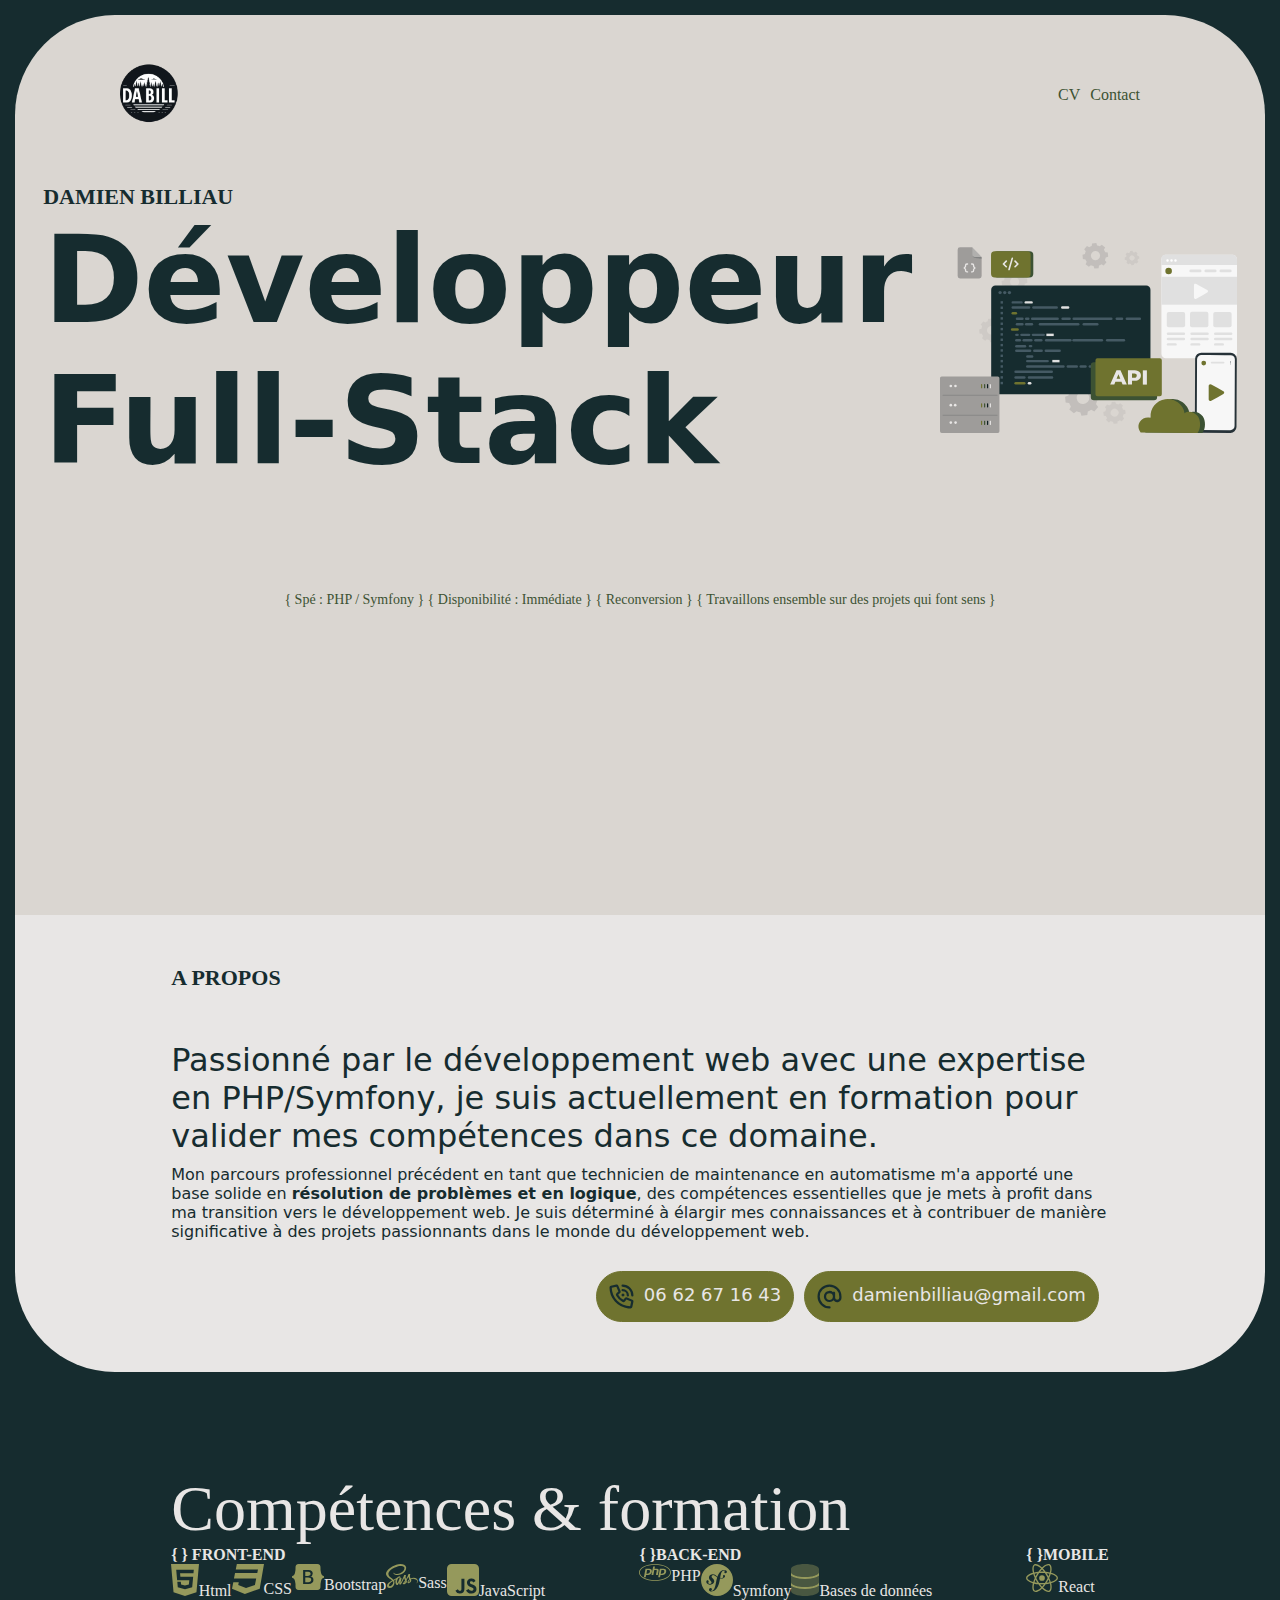
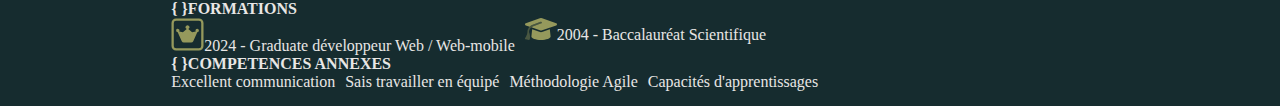
==== index.html @ 2f1f9bd9 "Ajout de contenu ds main 2" ====
<!DOCTYPE html>
<html lang="fr">
<head>
    <meta charset="UTF-8">
    <meta name="viewport" content="width=device-width, initial-scale=1.0">
    <title>CV Damien Billiau développeur web</title>
    <link rel="stylesheet" href="styles/styles.css">
    <link rel="icon" type="image/png" href="pictures/DaBill.png">
</head>
<body>
    <header>
            <nav>
                <ul class="navMenu">
                    <div class="home">
                        <li><a href="index.html"><img src="pictures/DaBill.png" alt="home"></a></li>
                    </div>
                    <div class="contactCV">
                        <li><a href="#">CV</a></li>
                        <li><a href="#">Contact</a></li>
                    </div>
                </ul>
            </nav>
            <section>
                <div class="titleJob">
                    <div>
                        <h2 class="name">DAMIEN BILLIAU</h2>
                        <h1 class="titleDev">Développeur<br>Full-Stack</h1>
                    </div>
                    <img src="pictures/illu-section-1.svg" alt="codingPicture">
                </div>
            </section>
            <aside>
                <p>{ Spé : PHP / Symfony } { Disponibilité : Immédiate } { Reconversion } { Travaillons ensemble sur des projets qui font sens }</p>
            </aside>
    </header>
    <main>
        <div class="aboutWrap">
            <div class="about">
                <h2>A PROPOS</h2>
                <div class="aboutFirstPart">
                    Passionné par le développement web avec une expertise en PHP/Symfony, je suis actuellement en formation pour valider mes compétences dans ce domaine.
                </div>
                <div class="aboutSecondPart">
                    Mon parcours professionnel précédent en tant que technicien de maintenance en automatisme m'a apporté une base solide en <b>résolution de problèmes et en logique</b>, des compétences essentielles que je mets à profit dans ma transition vers le développement web. Je suis déterminé à élargir mes connaissances et à contribuer de manière significative à des projets passionnants dans le monde du développement web.
                </div>
                <div class="contact">
                    <button><img src="pictures/phone-volume.svg" alt="phone">06 62 67 16 43</button>
                    <button><img src="pictures/at.svg" alt="email">damienbilliau@gmail.com</button>
                </div>
            </div>
        </div>
        <section class="skillsEducation">
            <h2>Compétences & formation</h2>
            <div class="skills">
                <div class="front">
                    <h4> <span class="curlyBrackets">{ }</span> FRONT-END</h4>
                    <div class="frontSkills">
                        <div><img src="pictures/html5.svg" alt="HTML5">Html</div>
                        <div><img src="pictures/css3.svg" alt="CSS3">CSS</div>
                        <div><img src="pictures/bootstrap.svg" alt="Bootstrap">Bootstrap</div>
                        <div><img src="pictures/sass.svg" alt="Sass">Sass</div>
                        <div><img src="pictures/square-js.svg" alt="JS">JavaScript</div>
                    </div>
                </div>
                <div class="back">
                    <h4><span class="curlyBrackets">{ }</span>BACK-END</h4>
                    <div class="backSkills">
                        <div><img src="pictures/php.svg" alt="PHP8">PHP</div>
                        <div><img src="pictures/symfony.svg" alt="Sf6">Symfony</div>
                        <div><img src="pictures/database.svg" alt="database">Bases de données</div>
                    </div>
                </div>
                <div class="mobile">
                    <h4><span class="curlyBrackets">{ }</span>MOBILE</h4>
                    <div><img src="pictures/react.svg" alt="React">React</div>
                </div>
            </div>
            <div class="education">
                <h4><span class="curlyBrackets">{ }</span>FORMATIONS</h4>
                <div class="educationList">
                    <div><img src="pictures/square-web-awesome-stroke.svg" alt="webDiploma"><span>2024 - </span> Graduate développeur Web / Web-mobile</div>
                    <div><img src="pictures/graduation-cap.svg" alt="scholarDiploma"><span>2004 - </span> Baccalauréat Scientifique</div>
                </div>
            </div>
            <div class="softSkills">
                <h4><span class="curlyBrackets">{ }</span>COMPETENCES ANNEXES</h4>
                <div class="softSkillsList">
                    <div>Excellent communication</div>
                    <div>Sais travailler en équipé</div>
                    <div>Méthodologie Agile</div>
                    <div>Capacités d'apprentissages</div>
                </div>
            </div>
        </section>
        <div class="contact">

        </div>
    </main>
    <footer>

    </footer>
    
</body>
</html>
---- styles/styles.css ----
@charset "UTF-8";
* {
  margin: 0;
  padding: 0;
  box-sizing: border-box; /* Ajuste la taille totale en tenant compte des padding et border */
}

/* Styles pour les écrans d'ordinateurs de bureau */
@media screen and (min-width: 1025px) {
  header {
    min-height: 100vh;
    background-color: #DAD6D1;
    border-top-left-radius: 100px;
    border-top-right-radius: 100px;
    margin: 15px;
    margin-bottom: 0px;
  }
  header nav {
    margin: 15px;
  }
  header nav ul {
    display: flex;
    list-style-type: none;
    justify-content: space-between;
  }
  header nav ul .home {
    display: flex;
    margin-top: 40px;
    margin-left: 80px;
  }
  header nav ul .home li a {
    text-decoration: none;
  }
  header nav ul .home li img {
    height: 75px;
  }
  header nav ul .contactCV {
    display: flex;
    margin-top: 40px;
    margin-right: 100px;
    align-items: center;
    font-size: 16px;
    font-family: Cascadia Mono;
    font-weight: 400;
  }
  header nav ul .contactCV li {
    padding-right: 10px;
  }
  header nav ul .contactCV li a {
    text-decoration: none;
    color: #3C5233;
  }
  header section {
    margin-top: 50px;
  }
  header section .titleJob {
    display: flex;
    justify-content: space-evenly;
    display: flex;
    align-items: center;
  }
  header section .titleJob h2 {
    font-size: 22px;
    font-family: Cascadia Mono;
    font-weight: 600;
    color: #162C2F;
    margin-bottom: 0;
  }
  header section .titleJob h1 {
    font-size: 121px;
    font-family: system-ui, -apple-system, BlinkMacSystemFont, "Segoe UI", Roboto, Oxygen, Ubuntu, Cantarell, "Open Sans", "Helvetica Neue", sans-serif;
    font-weight: 700;
    color: #162C2F;
    margin-top: 0;
  }
  header section .titleJob img {
    width: auto;
  }
  header aside {
    margin-top: 100px;
    padding-bottom: 50px;
    text-align: center;
    font-family: Cascadia Mono;
    font-size: 14px;
    font-weight: 500;
    color: #3C5233;
  }
}
main {
  margin: 15px;
  margin-top: 0px;
}
main .aboutWrap {
  box-sizing: border-box;
  background-color: #E8E6E5;
  border-bottom-left-radius: 100px;
  border-bottom-right-radius: 100px;
}
main .aboutWrap .about {
  background-color: #E8E6E5;
  width: 75%;
  margin: auto;
  padding-top: 50px;
  padding-bottom: 50px;
}
main .aboutWrap .about h2 {
  font-size: 22px;
  font-family: Cascadia Mono;
  font-weight: 600;
  color: #162C2F;
  margin-bottom: 50px;
}
main .aboutWrap .about .aboutFirstPart {
  font-size: 32px;
  font-family: system-ui, -apple-system, BlinkMacSystemFont, "Segoe UI", Roboto, Oxygen, Ubuntu, Cantarell, "Open Sans", "Helvetica Neue", sans-serif;
  color: #162C2F;
  margin-bottom: 10px;
}
main .aboutWrap .about .aboutSecondPart {
  font-size: 16px;
  font-family: system-ui, -apple-system, BlinkMacSystemFont, "Segoe UI", Roboto, Oxygen, Ubuntu, Cantarell, "Open Sans", "Helvetica Neue", sans-serif;
  color: #162C2F;
  margin-bottom: 30px;
}
main .aboutWrap .about .contact {
  display: flex;
  justify-content: end;
}
main .aboutWrap .about .contact button {
  display: flex;
  margin-right: 10px;
  border: solid 1px #6F732F;
  border-radius: 50px;
  padding: 12px;
  background-color: #6F732F;
  color: #E8E6E5;
  font-size: 18px;
  font-family: system-ui, -apple-system, BlinkMacSystemFont, "Segoe UI", Roboto, Oxygen, Ubuntu, Cantarell, "Open Sans", "Helvetica Neue", sans-serif;
  text-align: center;
}
main .aboutWrap .about .contact button img {
  padding-right: 10px;
}
main .skillsEducation {
  padding-top: 100px;
  width: 75%;
  margin: auto;
  color: #E8E6E5;
}
main .skillsEducation h2 {
  font-size: 64px;
  font-family: Cascadia Mono;
  font-weight: 400;
}
main .skillsEducation .skills {
  display: flex;
  justify-content: space-between;
}
main .skillsEducation .skills .frontSkills, main .skillsEducation .skills .backSkills {
  display: flex;
}
main .skillsEducation .educationList, main .skillsEducation .softSkillsList {
  display: flex;
}
main .skillsEducation .educationList div, main .skillsEducation .softSkillsList div {
  margin-right: 10px;
}

body {
  background-color: #162C2F;
}/*# sourceMappingURL=styles.css.map */
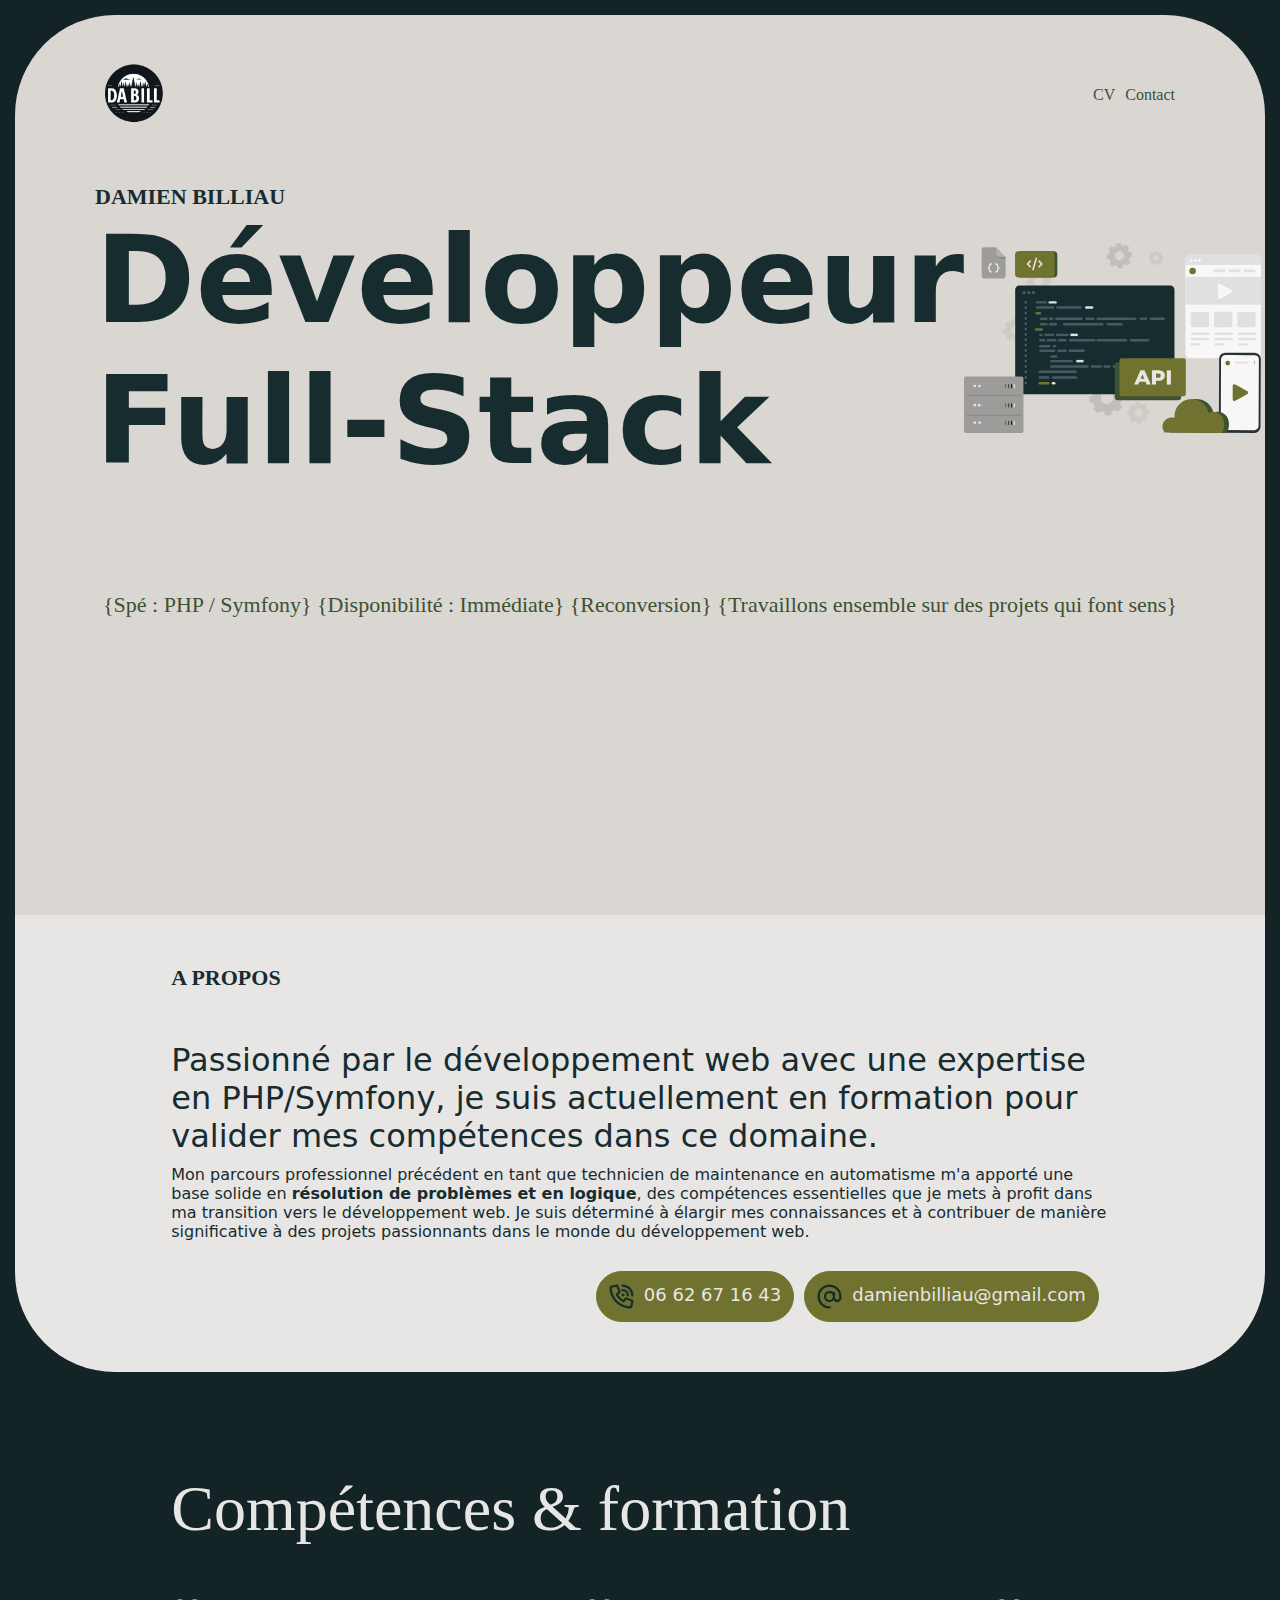
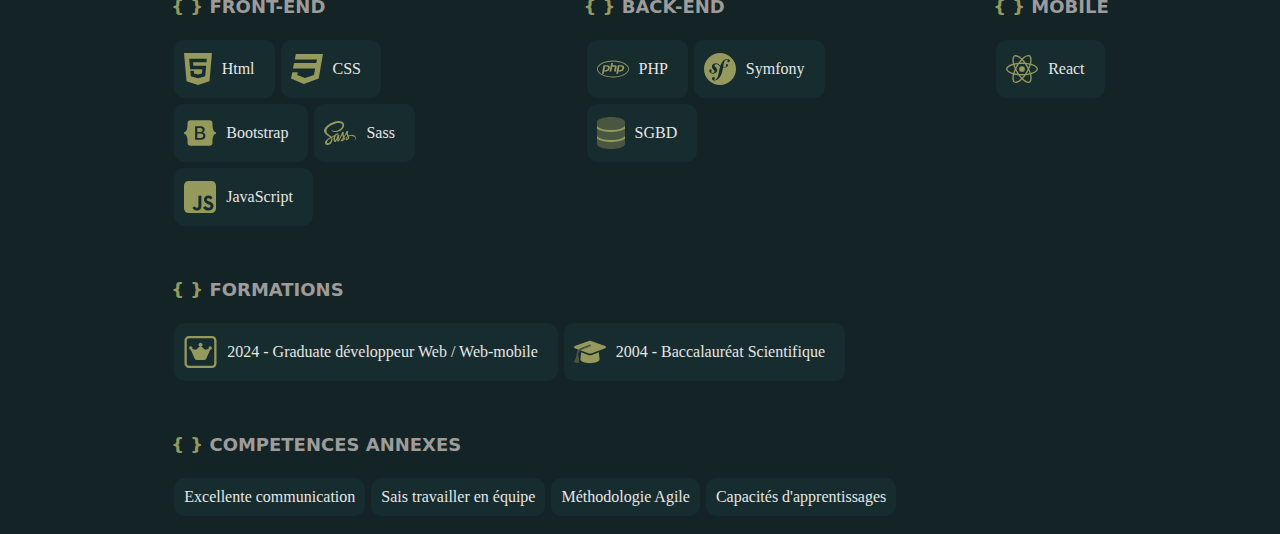
==== commit 1f742ed2: "Ajout de contenu skills" ====
--- a/index.html
+++ b/index.html
@@ -30,7 +30,7 @@
                 </div>
             </section>
             <aside>
-                <p>{ Spé : PHP / Symfony } { Disponibilité : Immédiate } { Reconversion } { Travaillons ensemble sur des projets qui font sens }</p>
+                <p>{Spé : PHP / Symfony} {Disponibilité : Immédiate} {Reconversion} {Travaillons ensemble sur des projets qui font sens}</p>
             </aside>
     </header>
     <main>
@@ -53,40 +53,48 @@
             <h2>Compétences & formation</h2>
             <div class="skills">
                 <div class="front">
-                    <h4> <span class="curlyBrackets">{ }</span> FRONT-END</h4>
+                    <h4 class="skillsTitle"><span class="curlyBrackets">{ }</span> FRONT-END</h4>
                     <div class="frontSkills">
-                        <div><img src="pictures/html5.svg" alt="HTML5">Html</div>
-                        <div><img src="pictures/css3.svg" alt="CSS3">CSS</div>
-                        <div><img src="pictures/bootstrap.svg" alt="Bootstrap">Bootstrap</div>
-                        <div><img src="pictures/sass.svg" alt="Sass">Sass</div>
-                        <div><img src="pictures/square-js.svg" alt="JS">JavaScript</div>
+                        <div><img src="pictures/html5.svg" alt="HTML5"><span>Html</span></div>
+                        <div><img src="pictures/css3.svg" alt="CSS3"><span>CSS</span></div>
+                    </div>
+                    <div class="frontSkills">
+                        <div><img src="pictures/bootstrap.svg" alt="Bootstrap"><span>Bootstrap</span></div>
+                        <div><img src="pictures/sass.svg" alt="Sass"><span>Sass</span></div>
+                    </div>
+                    <div class="frontSkills">
+                        <div><img src="pictures/square-js.svg" alt="JS"><span>JavaScript</span></div>
                     </div>
                 </div>
                 <div class="back">
-                    <h4><span class="curlyBrackets">{ }</span>BACK-END</h4>
+                    <h4><span class="curlyBrackets">{ }</span> BACK-END</h4>
                     <div class="backSkills">
-                        <div><img src="pictures/php.svg" alt="PHP8">PHP</div>
-                        <div><img src="pictures/symfony.svg" alt="Sf6">Symfony</div>
-                        <div><img src="pictures/database.svg" alt="database">Bases de données</div>
+                        <div><img src="pictures/php.svg" alt="PHP8"><span>PHP</span></div>
+                        <div><img src="pictures/symfony.svg" alt="Sf6"><span>Symfony</span></div>
+                    </div>
+                    <div class="backSkills">
+                        <div><img src="pictures/database.svg" alt="database"><span>SGBD</span></div>
                     </div>
                 </div>
                 <div class="mobile">
-                    <h4><span class="curlyBrackets">{ }</span>MOBILE</h4>
-                    <div><img src="pictures/react.svg" alt="React">React</div>
+                    <h4><span class="curlyBrackets">{ }</span> MOBILE</h4>
+                    <div class="mobileSkills">
+                        <div><img src="pictures/react.svg" alt="React"><span>React</span></div>
+                    </div>
                 </div>
             </div>
             <div class="education">
-                <h4><span class="curlyBrackets">{ }</span>FORMATIONS</h4>
+                <h4><span class="curlyBrackets">{ }</span> FORMATIONS</h4>
                 <div class="educationList">
-                    <div><img src="pictures/square-web-awesome-stroke.svg" alt="webDiploma"><span>2024 - </span> Graduate développeur Web / Web-mobile</div>
-                    <div><img src="pictures/graduation-cap.svg" alt="scholarDiploma"><span>2004 - </span> Baccalauréat Scientifique</div>
+                    <div><img src="pictures/square-web-awesome-stroke.svg" alt="webDiploma"><span>2024 - Graduate développeur Web / Web-mobile</span></div>
+                    <div><img src="pictures/graduation-cap.svg" alt="scholarDiploma"><span>2004 - Baccalauréat Scientifique</span></div>
                 </div>
             </div>
             <div class="softSkills">
-                <h4><span class="curlyBrackets">{ }</span>COMPETENCES ANNEXES</h4>
+                <h4><span class="curlyBrackets">{ }</span> COMPETENCES ANNEXES</h4>
                 <div class="softSkillsList">
-                    <div>Excellent communication</div>
-                    <div>Sais travailler en équipé</div>
+                    <div>Excellente communication</div>
+                    <div>Sais travailler en équipe</div>
                     <div>Méthodologie Agile</div>
                     <div>Capacités d'apprentissages</div>
                 </div>
--- a/styles/styles.css
+++ b/styles/styles.css
@@ -5,8 +5,7 @@
   box-sizing: border-box; /* Ajuste la taille totale en tenant compte des padding et border */
 }
 
-/* Styles pour les écrans d'ordinateurs de bureau */
-@media screen and (min-width: 1025px) {
+@media screen and (min-width: 1200px) {
   header {
     min-height: 100vh;
     background-color: #DAD6D1;
@@ -16,7 +15,7 @@
     margin-bottom: 0px;
   }
   header nav {
-    margin: 15px;
+    padding: 0px 80px 0px 80px;
   }
   header nav ul {
     display: flex;
@@ -26,7 +25,6 @@
   header nav ul .home {
     display: flex;
     margin-top: 40px;
-    margin-left: 80px;
   }
   header nav ul .home li a {
     text-decoration: none;
@@ -37,7 +35,6 @@
   header nav ul .contactCV {
     display: flex;
     margin-top: 40px;
-    margin-right: 100px;
     align-items: center;
     font-size: 16px;
     font-family: Cascadia Mono;
@@ -51,11 +48,11 @@
     color: #3C5233;
   }
   header section {
-    margin-top: 50px;
+    padding: 50px 80px 0px 80px;
   }
   header section .titleJob {
     display: flex;
-    justify-content: space-evenly;
+    justify-content: space-between;
     display: flex;
     align-items: center;
   }
@@ -81,91 +78,382 @@
     padding-bottom: 50px;
     text-align: center;
     font-family: Cascadia Mono;
+    font-size: 22px;
+    font-weight: 500;
+    color: #3C5233;
+  }
+}
+@media screen and (min-width: 768px) and (max-width: 1200px) {
+  header {
+    min-height: 100vh;
+    background-color: #DAD6D1;
+    border-top-left-radius: 100px;
+    border-top-right-radius: 100px;
+    margin: 15px;
+    margin-bottom: 0px;
+  }
+  header nav {
+    padding: 0px 80px 0px 80px;
+  }
+  header nav ul {
+    display: flex;
+    list-style-type: none;
+    justify-content: space-between;
+  }
+  header nav ul .home {
+    display: flex;
+    margin-top: 40px;
+  }
+  header nav ul .home li a {
+    text-decoration: none;
+  }
+  header nav ul .home li img {
+    height: 75px;
+  }
+  header nav ul .contactCV {
+    display: flex;
+    margin-top: 40px;
+    align-items: center;
+    font-size: 16px;
+    font-family: Cascadia Mono;
+    font-weight: 400;
+  }
+  header nav ul .contactCV li {
+    padding-right: 10px;
+  }
+  header nav ul .contactCV li a {
+    text-decoration: none;
+    color: #3C5233;
+  }
+  header section {
+    padding: 50px 80px 0px 80px;
+  }
+  header section .titleJob {
+    display: flex;
+    justify-content: space-between;
+    display: flex;
+    align-items: center;
+  }
+  header section .titleJob h2 {
+    font-size: 22px;
+    font-family: Cascadia Mono;
+    font-weight: 600;
+    color: #162C2F;
+    margin-bottom: 0;
+  }
+  header section .titleJob h1 {
+    font-size: 121px;
+    font-family: system-ui, -apple-system, BlinkMacSystemFont, "Segoe UI", Roboto, Oxygen, Ubuntu, Cantarell, "Open Sans", "Helvetica Neue", sans-serif;
+    font-weight: 700;
+    color: #162C2F;
+    margin-top: 0;
+  }
+  header section .titleJob img {
+    width: auto;
+  }
+  header section .titleJob h1 {
+    font-size: 70px;
+  }
+  header section .titleJob img {
+    width: 200px;
+  }
+  header aside {
+    margin-top: 100px;
+    padding-bottom: 50px;
+    text-align: center;
+    font-family: Cascadia Mono;
+    font-size: 22px;
+    font-weight: 500;
+    color: #3C5233;
+  }
+}
+@media screen and (max-width: 768px) {
+  header {
+    min-height: 100vh;
+    background-color: #DAD6D1;
+    border-top-left-radius: 100px;
+    border-top-right-radius: 100px;
+    margin: 15px;
+    margin-bottom: 0px;
+  }
+  header nav {
+    padding: 0px 80px 0px 80px;
+  }
+  header nav ul {
+    display: flex;
+    list-style-type: none;
+    justify-content: space-between;
+  }
+  header nav ul .home {
+    display: flex;
+    margin-top: 40px;
+  }
+  header nav ul .home li a {
+    text-decoration: none;
+  }
+  header nav ul .home li img {
+    height: 75px;
+  }
+  header nav ul .contactCV {
+    display: flex;
+    margin-top: 40px;
+    align-items: center;
+    font-size: 16px;
+    font-family: Cascadia Mono;
+    font-weight: 400;
+  }
+  header nav ul .contactCV li {
+    padding-right: 10px;
+  }
+  header nav ul .contactCV li a {
+    text-decoration: none;
+    color: #3C5233;
+  }
+  header section {
+    padding: 20px 80px 0px 80px;
+    text-align: center;
+  }
+  header section .titleJob h2 {
+    font-size: 22px;
+    font-family: Cascadia Mono;
+    font-weight: 600;
+    color: #162C2F;
+    margin-bottom: 10px;
+  }
+  header section .titleJob h1 {
+    font-size: 45px;
+    font-family: system-ui, -apple-system, BlinkMacSystemFont, "Segoe UI", Roboto, Oxygen, Ubuntu, Cantarell, "Open Sans", "Helvetica Neue", sans-serif;
+    font-weight: 700;
+    color: #162C2F;
+    margin-bottom: 10px;
+  }
+  header section .titleJob img {
+    width: 150px;
+  }
+  header aside {
+    margin-top: 50px;
+    padding-bottom: 10px;
+    text-align: center;
+    font-family: Cascadia Mono;
     font-size: 14px;
     font-weight: 500;
     color: #3C5233;
   }
 }
-main {
-  margin: 15px;
-  margin-top: 0px;
-}
-main .aboutWrap {
-  box-sizing: border-box;
-  background-color: #E8E6E5;
-  border-bottom-left-radius: 100px;
-  border-bottom-right-radius: 100px;
-}
-main .aboutWrap .about {
-  background-color: #E8E6E5;
-  width: 75%;
-  margin: auto;
-  padding-top: 50px;
-  padding-bottom: 50px;
-}
-main .aboutWrap .about h2 {
-  font-size: 22px;
-  font-family: Cascadia Mono;
-  font-weight: 600;
-  color: #162C2F;
-  margin-bottom: 50px;
-}
-main .aboutWrap .about .aboutFirstPart {
-  font-size: 32px;
-  font-family: system-ui, -apple-system, BlinkMacSystemFont, "Segoe UI", Roboto, Oxygen, Ubuntu, Cantarell, "Open Sans", "Helvetica Neue", sans-serif;
-  color: #162C2F;
-  margin-bottom: 10px;
-}
-main .aboutWrap .about .aboutSecondPart {
-  font-size: 16px;
-  font-family: system-ui, -apple-system, BlinkMacSystemFont, "Segoe UI", Roboto, Oxygen, Ubuntu, Cantarell, "Open Sans", "Helvetica Neue", sans-serif;
-  color: #162C2F;
-  margin-bottom: 30px;
-}
-main .aboutWrap .about .contact {
-  display: flex;
-  justify-content: end;
-}
-main .aboutWrap .about .contact button {
-  display: flex;
-  margin-right: 10px;
-  border: solid 1px #6F732F;
-  border-radius: 50px;
-  padding: 12px;
-  background-color: #6F732F;
-  color: #E8E6E5;
-  font-size: 18px;
-  font-family: system-ui, -apple-system, BlinkMacSystemFont, "Segoe UI", Roboto, Oxygen, Ubuntu, Cantarell, "Open Sans", "Helvetica Neue", sans-serif;
-  text-align: center;
-}
-main .aboutWrap .about .contact button img {
-  padding-right: 10px;
-}
-main .skillsEducation {
-  padding-top: 100px;
-  width: 75%;
-  margin: auto;
-  color: #E8E6E5;
-}
-main .skillsEducation h2 {
-  font-size: 64px;
-  font-family: Cascadia Mono;
-  font-weight: 400;
-}
-main .skillsEducation .skills {
-  display: flex;
-  justify-content: space-between;
-}
-main .skillsEducation .skills .frontSkills, main .skillsEducation .skills .backSkills {
-  display: flex;
-}
-main .skillsEducation .educationList, main .skillsEducation .softSkillsList {
-  display: flex;
-}
-main .skillsEducation .educationList div, main .skillsEducation .softSkillsList div {
-  margin-right: 10px;
-}
-
+/* Styles pour les écrans d'ordinateurs de bureau */
+@media screen and (min-width: 1200px) {
+  main {
+    margin: 15px;
+    margin-top: 0px;
+  }
+  main .aboutWrap {
+    box-sizing: border-box;
+    background-color: #E8E6E5;
+    border-bottom-left-radius: 100px;
+    border-bottom-right-radius: 100px;
+  }
+  main .aboutWrap .about {
+    background-color: #E8E6E5;
+    width: 75%;
+    margin: auto;
+    padding-top: 50px;
+    padding-bottom: 50px;
+  }
+  main .aboutWrap .about h2 {
+    font-size: 22px;
+    font-family: Cascadia Mono;
+    font-weight: 600;
+    color: #162C2F;
+    margin-bottom: 50px;
+  }
+  main .aboutWrap .about .aboutFirstPart {
+    font-size: 32px;
+    font-family: system-ui, -apple-system, BlinkMacSystemFont, "Segoe UI", Roboto, Oxygen, Ubuntu, Cantarell, "Open Sans", "Helvetica Neue", sans-serif;
+    color: #162C2F;
+    margin-bottom: 10px;
+  }
+  main .aboutWrap .about .aboutSecondPart {
+    font-size: 16px;
+    font-family: system-ui, -apple-system, BlinkMacSystemFont, "Segoe UI", Roboto, Oxygen, Ubuntu, Cantarell, "Open Sans", "Helvetica Neue", sans-serif;
+    color: #162C2F;
+    margin-bottom: 30px;
+  }
+  main .aboutWrap .about .contact {
+    display: flex;
+    justify-content: end;
+  }
+  main .aboutWrap .about .contact button {
+    display: flex;
+    margin-right: 10px;
+    border: solid 1px #6F732F;
+    border-radius: 50px;
+    padding: 12px;
+    background-color: #6F732F;
+    color: #E8E6E5;
+    font-size: 18px;
+    font-family: system-ui, -apple-system, BlinkMacSystemFont, "Segoe UI", Roboto, Oxygen, Ubuntu, Cantarell, "Open Sans", "Helvetica Neue", sans-serif;
+    text-align: center;
+  }
+  main .aboutWrap .about .contact button img {
+    padding-right: 10px;
+  }
+  main .skillsEducation {
+    padding-top: 100px;
+    width: 75%;
+    margin: auto;
+    color: #E8E6E5;
+  }
+  main .skillsEducation h2 {
+    font-size: 64px;
+    font-family: Cascadia Mono;
+    font-weight: 400;
+  }
+  main .skillsEducation h4 {
+    padding: 50px 0px 20px 0px;
+    font-size: 18px;
+    font-family: system-ui, -apple-system, BlinkMacSystemFont, "Segoe UI", Roboto, Oxygen, Ubuntu, Cantarell, "Open Sans", "Helvetica Neue", sans-serif;
+    color: #9E9C9A;
+    font-weight: 600;
+  }
+  main .skillsEducation h4 span {
+    color: #95995C;
+  }
+  main .skillsEducation .skills {
+    display: flex;
+    justify-content: space-between;
+  }
+  main .skillsEducation .skills .frontSkills, main .skillsEducation .skills .backSkills, main .skillsEducation .skills .mobileSkills {
+    display: flex;
+  }
+  main .skillsEducation .skills .frontSkills div, main .skillsEducation .skills .backSkills div, main .skillsEducation .skills .mobileSkills div {
+    display: flex;
+    background-color: #162C2F;
+    padding: 10px;
+    margin: 3px;
+    border-radius: 10px;
+  }
+  main .skillsEducation .skills .frontSkills div span, main .skillsEducation .skills .backSkills div span, main .skillsEducation .skills .mobileSkills div span {
+    padding: 10px;
+  }
+  main .skillsEducation .educationList, main .skillsEducation .softSkillsList {
+    display: flex;
+  }
+  main .skillsEducation .educationList div, main .skillsEducation .softSkillsList div {
+    display: flex;
+    background-color: #162C2F;
+    padding: 10px;
+    margin: 3px;
+    border-radius: 10px;
+  }
+  main .skillsEducation .educationList div span, main .skillsEducation .softSkillsList div span {
+    padding: 10px;
+  }
+}
+/* Styles pour les écrans de téléphone */
+@media screen and (max-width: 1200px) {
+  main {
+    margin: 15px;
+    margin-top: 0px;
+  }
+  main .aboutWrap {
+    box-sizing: border-box;
+    background-color: #E8E6E5;
+    border-bottom-left-radius: 100px;
+    border-bottom-right-radius: 100px;
+  }
+  main .aboutWrap .about {
+    background-color: #E8E6E5;
+    border-bottom-left-radius: 100px;
+    border-bottom-right-radius: 100px;
+    width: 75%;
+    margin: auto;
+    padding-top: 50px;
+    padding-bottom: 50px;
+  }
+  main .aboutWrap .about h2 {
+    font-size: 18px;
+    font-family: Cascadia Mono;
+    font-weight: 600;
+    color: #162C2F;
+    margin-bottom: 20px;
+  }
+  main .aboutWrap .about .aboutFirstPart {
+    font-size: 20px;
+    font-family: system-ui, -apple-system, BlinkMacSystemFont, "Segoe UI", Roboto, Oxygen, Ubuntu, Cantarell, "Open Sans", "Helvetica Neue", sans-serif;
+    color: #162C2F;
+    margin-bottom: 10px;
+  }
+  main .aboutWrap .about .aboutSecondPart {
+    font-size: 14px;
+    font-family: system-ui, -apple-system, BlinkMacSystemFont, "Segoe UI", Roboto, Oxygen, Ubuntu, Cantarell, "Open Sans", "Helvetica Neue", sans-serif;
+    color: #162C2F;
+    margin-bottom: 30px;
+  }
+  main .aboutWrap .about .contact {
+    display: flex;
+    justify-content: center;
+  }
+  main .aboutWrap .about .contact button {
+    display: flex;
+    border: solid 1px #6F732F;
+    border-radius: 50px;
+    margin: 2px;
+    padding: 5px;
+    background-color: #6F732F;
+    color: #E8E6E5;
+    font-size: 10px;
+    font-family: system-ui, -apple-system, BlinkMacSystemFont, "Segoe UI", Roboto, Oxygen, Ubuntu, Cantarell, "Open Sans", "Helvetica Neue", sans-serif;
+    text-align: center;
+  }
+  main .aboutWrap .about .contact button img {
+    padding-right: 5px;
+  }
+  main .skillsEducation {
+    padding-top: 100px;
+    margin: auto;
+    color: #E8E6E5;
+    text-align: center;
+  }
+  main .skillsEducation h2 {
+    font-size: 28px;
+    font-family: Cascadia Mono;
+    font-weight: 400;
+  }
+  main .skillsEducation h4 {
+    padding: 50px 0px 20px 0px;
+    font-size: 15px;
+    font-family: system-ui, -apple-system, BlinkMacSystemFont, "Segoe UI", Roboto, Oxygen, Ubuntu, Cantarell, "Open Sans", "Helvetica Neue", sans-serif;
+    color: #9E9C9A;
+    font-weight: 600;
+  }
+  main .skillsEducation h4 span {
+    color: #95995C;
+  }
+  main .skillsEducation .skills {
+    display: flex;
+    justify-content: space-between;
+  }
+  main .skillsEducation .skills .frontSkills div, main .skillsEducation .skills .backSkills div, main .skillsEducation .skills .mobileSkills div {
+    display: flex;
+    background-color: #162C2F;
+    padding: 10px;
+    margin: 3px;
+    border-radius: 10px;
+  }
+  main .skillsEducation .skills .frontSkills div span, main .skillsEducation .skills .backSkills div span, main .skillsEducation .skills .mobileSkills div span {
+    padding: 10px;
+  }
+  main .skillsEducation .educationList div, main .skillsEducation .softSkillsList div {
+    display: flex;
+    background-color: #162C2F;
+    padding: 10px;
+    margin: 3px;
+    border-radius: 10px;
+  }
+  main .skillsEducation .educationList div span, main .skillsEducation .softSkillsList div span {
+    padding: 10px;
+  }
+}
 body {
-  background-color: #162C2F;
+  background-color: #132326;
 }/*# sourceMappingURL=styles.css.map */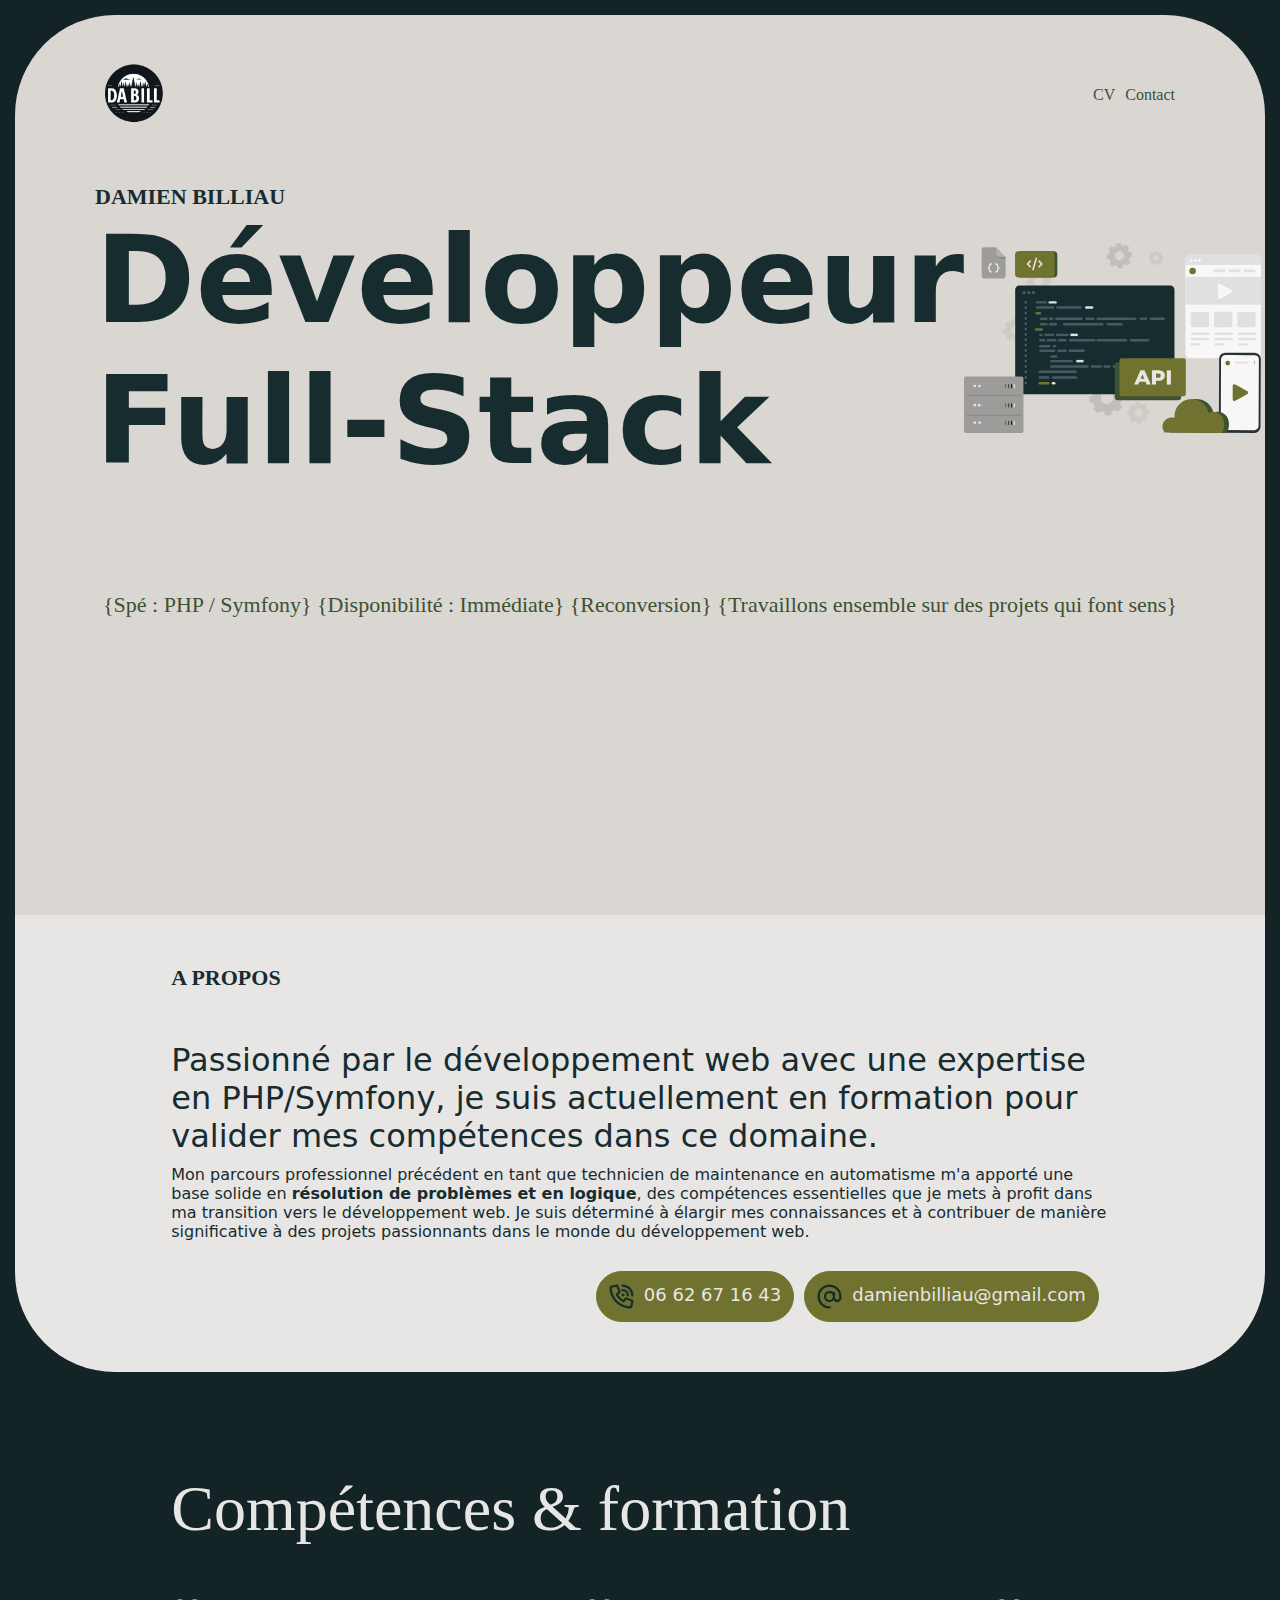
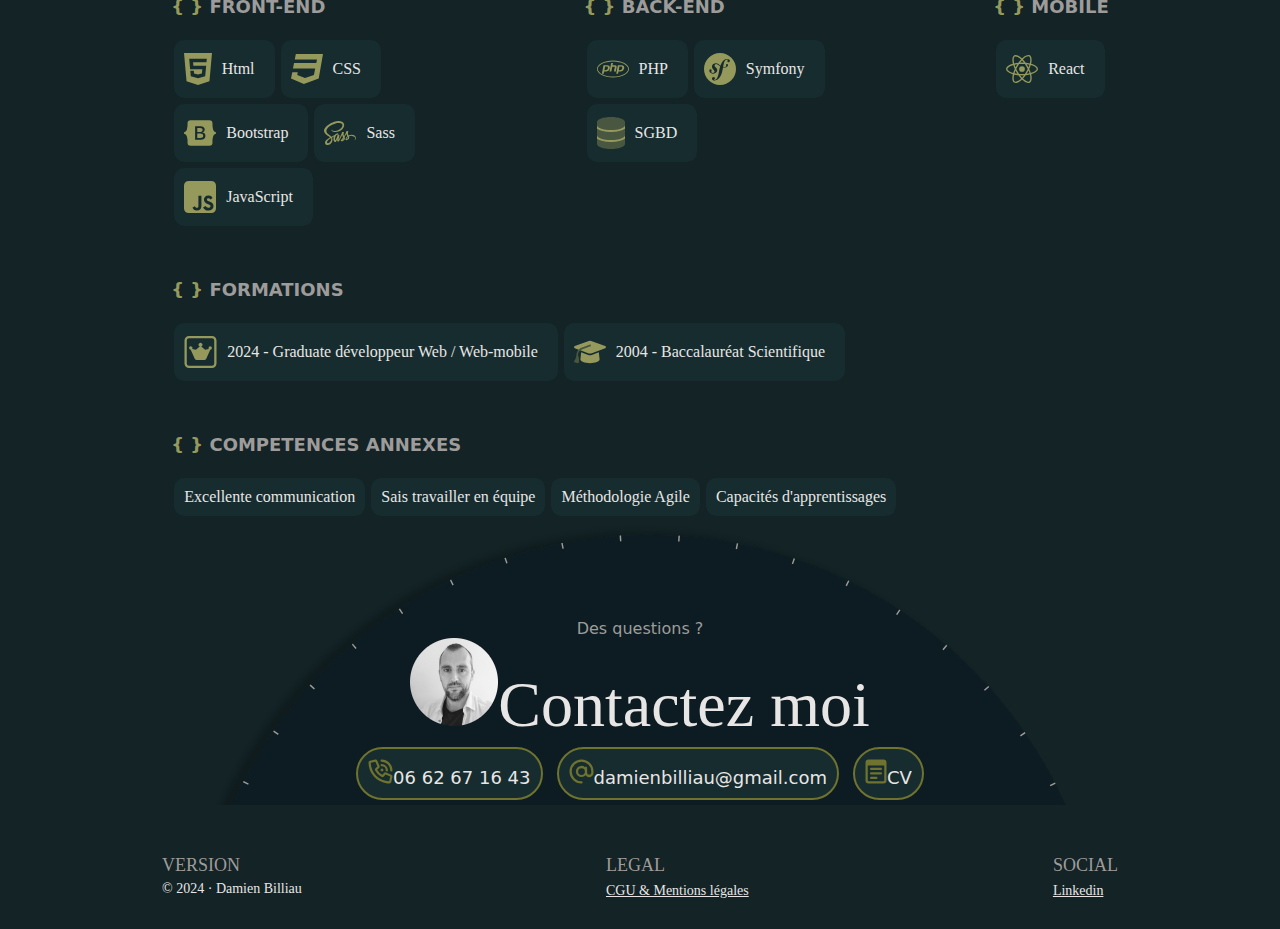
==== commit 15c3cb78: "Ajout de contenu contact" ====
--- a/index.html
+++ b/index.html
@@ -100,12 +100,29 @@
                 </div>
             </div>
         </section>
-        <div class="contact">
-
+        <div class="contact2">
+            <div class="questions">Des questions ?</div>
+            <div class="contactMe"><img src="pictures/photo.png" alt="IDPicture">Contactez moi</div>
+            <div class="contactChoices">
+                <button><img src="pictures/phone-volumeGreen.svg" alt="phone">06 62 67 16 43</button>
+                <button><img src="pictures/atGreen.svg" alt="email">damienbilliau@gmail.com</button>
+                <button><img src="pictures/memo-pad.svg" alt="CV">CV</button>
+            </div>
         </div>
     </main>
     <footer>
-
+        <div class="footer">
+            <h5>VERSION</h5>
+            <p>© 2024 · Damien Billiau</p>
+        </div>
+        <div class="footer">
+            <h5>LEGAL</h5>
+            <a href="#">CGU & Mentions légales</a>
+        </div>
+        <div class="footer">
+            <h5>SOCIAL</h5>
+            <a href="#">Linkedin</a>
+        </div>
     </footer>
     
 </body>
--- a/styles/styles.css
+++ b/styles/styles.css
@@ -348,6 +348,36 @@
   main .skillsEducation .educationList div span, main .skillsEducation .softSkillsList div span {
     padding: 10px;
   }
+  main .contact2 {
+    background: url("../../../pictures/cercle.svg"); /* pour anciens Chrome et Safari */
+    background-size: cover;
+    padding-top: 100px;
+    width: 75%;
+    text-align: center;
+    margin: auto;
+    color: #E8E6E5;
+  }
+  main .contact2 .questions {
+    font-size: 16px;
+    font-family: system-ui, -apple-system, BlinkMacSystemFont, "Segoe UI", Roboto, Oxygen, Ubuntu, Cantarell, "Open Sans", "Helvetica Neue", sans-serif;
+    color: #9E9C9A;
+  }
+  main .contact2 .contactMe {
+    font-size: 64px;
+    font-family: Cascadia Mono;
+    color: #E8E6E5;
+  }
+  main .contact2 .contactChoices button {
+    border: solid 2px #6F732F;
+    padding: 10px;
+    margin: 5px;
+    border-radius: 50px;
+    background-color: #162C2F;
+    color: #E8E6E5;
+    font-size: 18px;
+    font-family: system-ui, -apple-system, BlinkMacSystemFont, "Segoe UI", Roboto, Oxygen, Ubuntu, Cantarell, "Open Sans", "Helvetica Neue", sans-serif;
+    text-align: center;
+  }
 }
 /* Styles pour les écrans de téléphone */
 @media screen and (max-width: 1200px) {
@@ -454,6 +484,25 @@
     padding: 10px;
   }
 }
+footer {
+  padding: 30px 10px 30px 10px;
+  display: flex;
+  justify-content: space-around;
+}
+footer .footer h5 {
+  padding: 5px 0px 5px 0px;
+  font-size: 18px;
+  font-family: Cascadia Mono;
+  color: #9E9C9A;
+  font-weight: 500;
+}
+footer .footer a, footer .footer p {
+  font-size: 14px;
+  font-family: Cascadia Mono;
+  color: #E8E6E5;
+  font-weight: 500;
+}
+
 body {
   background-color: #132326;
 }/*# sourceMappingURL=styles.css.map */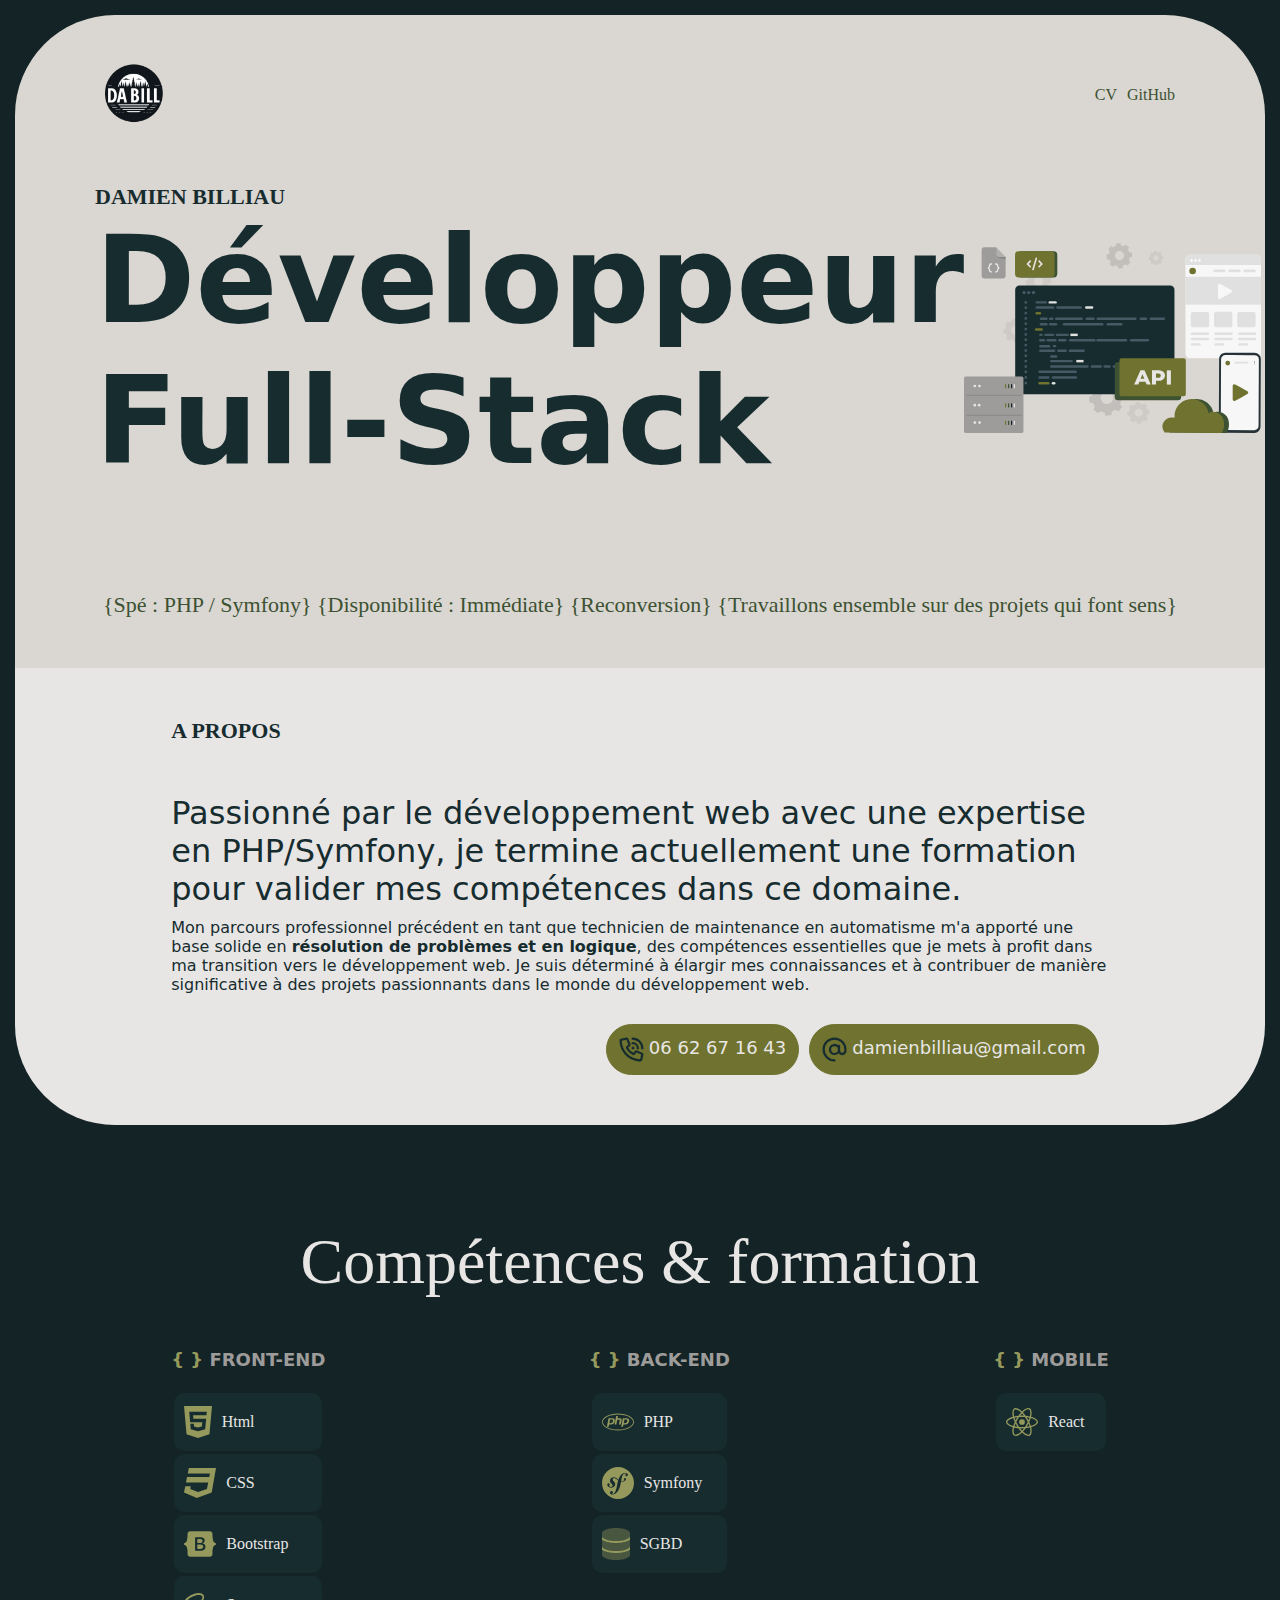
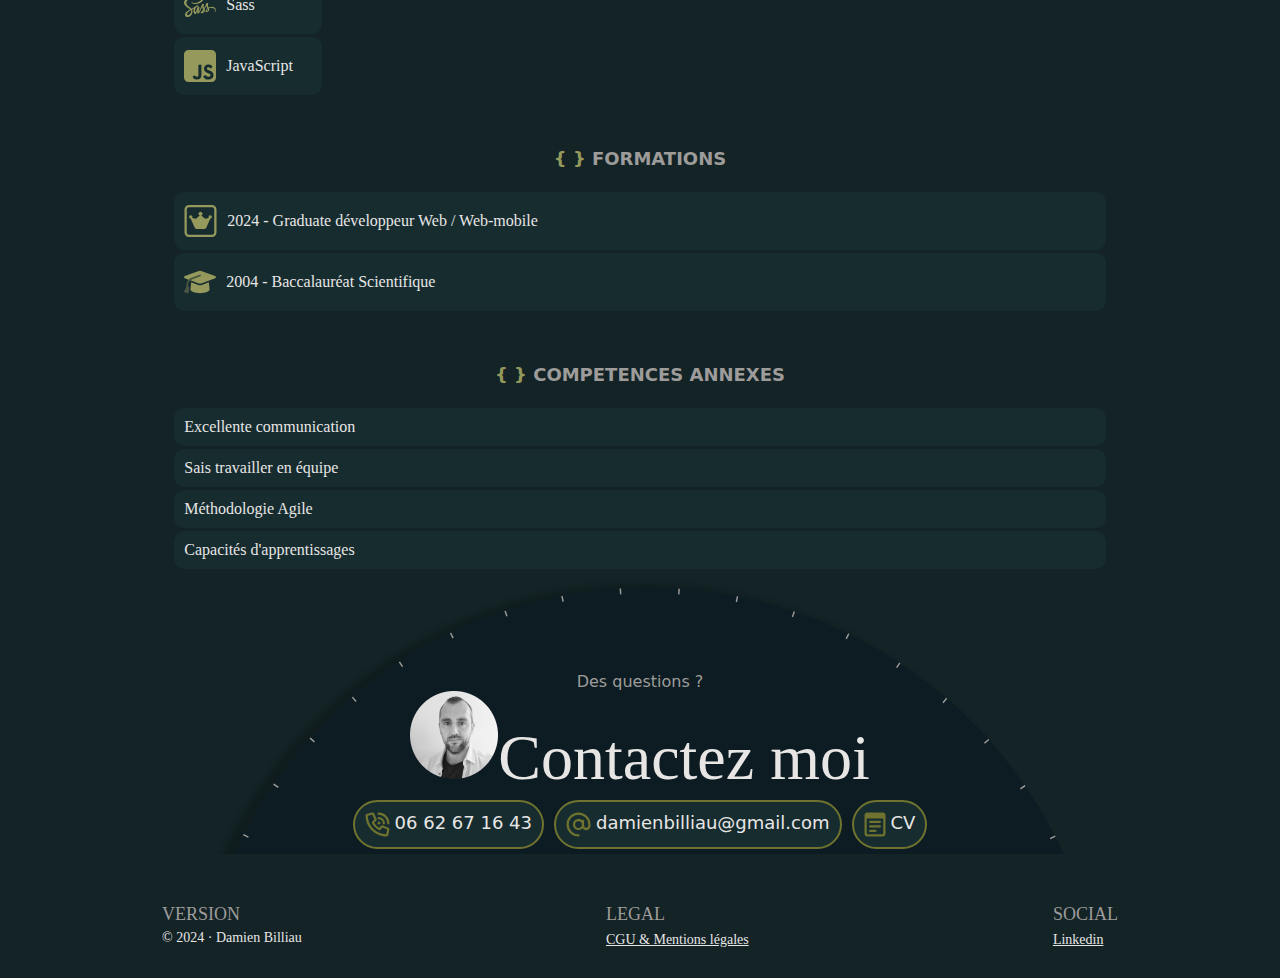
==== commit f1676d38: "version finale 1" ====
--- a/index.html
+++ b/index.html
@@ -8,44 +8,44 @@
     <link rel="icon" type="image/png" href="pictures/DaBill.png">
 </head>
 <body>
-    <header>
-            <nav>
-                <ul class="navMenu">
-                    <div class="home">
-                        <li><a href="index.html"><img src="pictures/DaBill.png" alt="home"></a></li>
-                    </div>
-                    <div class="contactCV">
-                        <li><a href="#">CV</a></li>
-                        <li><a href="#">Contact</a></li>
-                    </div>
-                </ul>
-            </nav>
-            <section>
-                <div class="titleJob">
-                    <div>
-                        <h2 class="name">DAMIEN BILLIAU</h2>
-                        <h1 class="titleDev">Développeur<br>Full-Stack</h1>
-                    </div>
-                    <img src="pictures/illu-section-1.svg" alt="codingPicture">
+    <header class="headerHtml">
+        <nav>
+            <ul class="navMenu">
+                <div class="home">
+                    <li><a href="index.html"><img src="pictures/DaBill.png" alt="home"></a></li>
                 </div>
-            </section>
-            <aside>
-                <p>{Spé : PHP / Symfony} {Disponibilité : Immédiate} {Reconversion} {Travaillons ensemble sur des projets qui font sens}</p>
-            </aside>
+                <div class="contactCV">
+                    <li><a id="dlLink" href="files/CV DaBill.pdf" download="CV Damien Billiau">CV</a></li>
+                    <li><a href="https://github.com/batdams">GitHub</a></li>
+                </div>
+            </ul>
+        </nav>
+        <section>
+            <div class="titleJob">
+                <div>
+                    <h2 class="name">DAMIEN BILLIAU</h2>
+                    <h1 class="titleDev">Développeur<br>Full-Stack</h1>
+                </div>
+                <img src="pictures/illu-section-1.svg" alt="codingPicture">
+            </div>
+        </section>
+        <aside>
+            <p>{Spé : PHP / Symfony} {Disponibilité : Immédiate} {Reconversion} {Travaillons ensemble sur des projets qui font sens}</p>
+        </aside>
     </header>
     <main>
         <div class="aboutWrap">
             <div class="about">
                 <h2>A PROPOS</h2>
                 <div class="aboutFirstPart">
-                    Passionné par le développement web avec une expertise en PHP/Symfony, je suis actuellement en formation pour valider mes compétences dans ce domaine.
+                    Passionné par le développement web avec une expertise en PHP/Symfony, je termine actuellement une formation pour valider mes compétences dans ce domaine.
                 </div>
                 <div class="aboutSecondPart">
                     Mon parcours professionnel précédent en tant que technicien de maintenance en automatisme m'a apporté une base solide en <b>résolution de problèmes et en logique</b>, des compétences essentielles que je mets à profit dans ma transition vers le développement web. Je suis déterminé à élargir mes connaissances et à contribuer de manière significative à des projets passionnants dans le monde du développement web.
                 </div>
                 <div class="contact">
-                    <button><img src="pictures/phone-volume.svg" alt="phone">06 62 67 16 43</button>
-                    <button><img src="pictures/at.svg" alt="email">damienbilliau@gmail.com</button>
+                    <button type="button" class="btnContact btnLink btnCell"><img src="pictures/phone-volume.svg" alt="phone">06 62 67 16 43</button>
+                    <button type="button" class="btnContact btnLink btnMail"><img src="pictures/at.svg" alt="email">damienbilliau@gmail.com</button>
                 </div>
             </div>
         </div>
@@ -104,9 +104,9 @@
             <div class="questions">Des questions ?</div>
             <div class="contactMe"><img src="pictures/photo.png" alt="IDPicture">Contactez moi</div>
             <div class="contactChoices">
-                <button><img src="pictures/phone-volumeGreen.svg" alt="phone">06 62 67 16 43</button>
-                <button><img src="pictures/atGreen.svg" alt="email">damienbilliau@gmail.com</button>
-                <button><img src="pictures/memo-pad.svg" alt="CV">CV</button>
+                <button type="button" class="btnContact btnLink btnCell"><img src="pictures/phone-volumeGreen.svg" alt="phone"> 06 62 67 16 43</button>
+                <button type="button" class="btnContact btnLink btnMail"><img src="pictures/atGreen.svg" alt="email"> damienbilliau@gmail.com</button>
+                <button id="btnCV" type="button" class="btnContact"><img src="pictures/memo-pad.svg" alt="CV"> CV</a></button>
             </div>
         </div>
     </main>
@@ -117,13 +117,13 @@
         </div>
         <div class="footer">
             <h5>LEGAL</h5>
-            <a href="#">CGU & Mentions légales</a>
+            <a href="legal.html">CGU & Mentions légales</a>
         </div>
         <div class="footer">
             <h5>SOCIAL</h5>
-            <a href="#">Linkedin</a>
+            <a href="www.linkedin.com/in/damien-billiau-a8831851">Linkedin</a>
         </div>
     </footer>
-    
+    <script src="scripts/scripts.js"></script>
 </body>
 </html>--- a/styles/styles.css
+++ b/styles/styles.css
@@ -1,4 +1,3 @@
-@charset "UTF-8";
 * {
   margin: 0;
   padding: 0;
@@ -7,13 +6,15 @@
 
 @media screen and (min-width: 1200px) {
   header {
-    min-height: 100vh;
     background-color: #DAD6D1;
     border-top-left-radius: 100px;
     border-top-right-radius: 100px;
     margin: 15px;
     margin-bottom: 0px;
   }
+  header .headerHtml {
+    min-height: 100vh;
+  }
   header nav {
     padding: 0px 80px 0px 80px;
   }
@@ -85,7 +86,6 @@
 }
 @media screen and (min-width: 768px) and (max-width: 1200px) {
   header {
-    min-height: 100vh;
     background-color: #DAD6D1;
     border-top-left-radius: 100px;
     border-top-right-radius: 100px;
@@ -169,7 +169,6 @@
 }
 @media screen and (max-width: 768px) {
   header {
-    min-height: 100vh;
     background-color: #DAD6D1;
     border-top-left-radius: 100px;
     border-top-right-radius: 100px;
@@ -232,7 +231,7 @@
   }
   header aside {
     margin-top: 50px;
-    padding-bottom: 10px;
+    padding-bottom: 50px;
     text-align: center;
     font-family: Cascadia Mono;
     font-size: 14px;
@@ -240,250 +239,223 @@
     color: #3C5233;
   }
 }
-/* Styles pour les écrans d'ordinateurs de bureau */
+main {
+  margin: 15px;
+  margin-top: 0px;
+}
+main .aboutWrap {
+  box-sizing: border-box;
+  background-color: #E8E6E5;
+  border-bottom-left-radius: 100px;
+  border-bottom-right-radius: 100px;
+}
+main .aboutWrap .about {
+  background-color: #E8E6E5;
+  width: 75%;
+  margin: auto;
+  padding-top: 50px;
+  padding-bottom: 50px;
+  border-bottom-left-radius: 100px;
+  border-bottom-right-radius: 100px;
+}
+main .aboutWrap .about h2 {
+  font-size: 22px;
+  font-family: Cascadia Mono;
+  font-weight: 600;
+  color: #162C2F;
+  margin-bottom: 50px;
+}
+main .aboutWrap .about .aboutFirstPart {
+  font-size: 32px;
+  font-family: system-ui, -apple-system, BlinkMacSystemFont, "Segoe UI", Roboto, Oxygen, Ubuntu, Cantarell, "Open Sans", "Helvetica Neue", sans-serif;
+  color: #162C2F;
+  margin-bottom: 10px;
+}
+main .aboutWrap .about .aboutSecondPart {
+  font-size: 16px;
+  font-family: system-ui, -apple-system, BlinkMacSystemFont, "Segoe UI", Roboto, Oxygen, Ubuntu, Cantarell, "Open Sans", "Helvetica Neue", sans-serif;
+  color: #162C2F;
+  margin-bottom: 30px;
+}
+main .aboutWrap .about .contact {
+  display: flex;
+}
+main .aboutWrap .about .contact :hover {
+  cursor: pointer;
+}
+main .aboutWrap .about .contact button {
+  display: flex;
+  border: solid 1px #6F732F;
+  border-radius: 50px;
+  background-color: #6F732F;
+  color: #E8E6E5;
+  font-family: system-ui, -apple-system, BlinkMacSystemFont, "Segoe UI", Roboto, Oxygen, Ubuntu, Cantarell, "Open Sans", "Helvetica Neue", sans-serif;
+  text-align: center;
+}
+main .aboutWrap .about .contact img {
+  padding-right: 5px;
+}
+main .skillsEducation {
+  padding-top: 100px;
+  margin: auto;
+  color: #E8E6E5;
+  text-align: center;
+}
+main .skillsEducation h2 {
+  font-size: 28px;
+  font-family: Cascadia Mono;
+  font-weight: 400;
+}
+main .skillsEducation h4 {
+  padding: 50px 0px 20px 0px;
+  font-size: 15px;
+  font-family: system-ui, -apple-system, BlinkMacSystemFont, "Segoe UI", Roboto, Oxygen, Ubuntu, Cantarell, "Open Sans", "Helvetica Neue", sans-serif;
+  color: #9E9C9A;
+  font-weight: 600;
+}
+main .skillsEducation h4 span {
+  color: #95995C;
+}
+main .skillsEducation .skills {
+  display: flex;
+  justify-content: space-between;
+}
+main .skillsEducation .skills .frontSkills div, main .skillsEducation .skills .backSkills div, main .skillsEducation .skills .mobileSkills div {
+  display: flex;
+  background-color: #162C2F;
+  padding: 10px;
+  margin: 3px;
+  border-radius: 10px;
+}
+main .skillsEducation .skills .frontSkills div span, main .skillsEducation .skills .backSkills div span, main .skillsEducation .skills .mobileSkills div span {
+  padding: 10px;
+}
+main .skillsEducation .educationList div, main .skillsEducation .softSkillsList div {
+  display: flex;
+  background-color: #162C2F;
+  padding: 10px;
+  margin: 3px;
+  border-radius: 10px;
+}
+main .skillsEducation .educationList div span, main .skillsEducation .softSkillsList div span {
+  padding: 10px;
+}
+main .contact2 {
+  background: url("../../../pictures/cercle.svg"); /* pour anciens Chrome et Safari */
+  background-size: cover;
+  padding-top: 100px;
+  width: 75%;
+  text-align: center;
+  margin: auto;
+  color: #E8E6E5;
+}
+main .contact2 .questions {
+  font-size: 16px;
+  font-family: system-ui, -apple-system, BlinkMacSystemFont, "Segoe UI", Roboto, Oxygen, Ubuntu, Cantarell, "Open Sans", "Helvetica Neue", sans-serif;
+  color: #9E9C9A;
+}
+main .contact2 .contactMe {
+  font-size: 64px;
+  font-family: Cascadia Mono;
+  color: #E8E6E5;
+}
+main .contact2 .contactChoices {
+  display: flex;
+  justify-content: center;
+}
+main .contact2 .contactChoices :hover {
+  cursor: pointer;
+}
+main .contact2 .contactChoices button {
+  display: flex;
+  justify-content: center;
+  border: solid 2px #6F732F;
+  padding: 10px;
+  margin: 5px;
+  border-radius: 50px;
+  background-color: #162C2F;
+  color: #E8E6E5;
+  font-size: 18px;
+  font-family: system-ui, -apple-system, BlinkMacSystemFont, "Segoe UI", Roboto, Oxygen, Ubuntu, Cantarell, "Open Sans", "Helvetica Neue", sans-serif;
+  text-align: center;
+}
+main .contact2 .contactChoices button img {
+  padding-right: 5px;
+}
+
 @media screen and (min-width: 1200px) {
-  main {
-    margin: 15px;
-    margin-top: 0px;
-  }
-  main .aboutWrap {
-    box-sizing: border-box;
-    background-color: #E8E6E5;
-    border-bottom-left-radius: 100px;
-    border-bottom-right-radius: 100px;
-  }
-  main .aboutWrap .about {
-    background-color: #E8E6E5;
-    width: 75%;
-    margin: auto;
-    padding-top: 50px;
-    padding-bottom: 50px;
-  }
   main .aboutWrap .about h2 {
     font-size: 22px;
-    font-family: Cascadia Mono;
-    font-weight: 600;
-    color: #162C2F;
     margin-bottom: 50px;
   }
   main .aboutWrap .about .aboutFirstPart {
     font-size: 32px;
-    font-family: system-ui, -apple-system, BlinkMacSystemFont, "Segoe UI", Roboto, Oxygen, Ubuntu, Cantarell, "Open Sans", "Helvetica Neue", sans-serif;
-    color: #162C2F;
-    margin-bottom: 10px;
   }
   main .aboutWrap .about .aboutSecondPart {
     font-size: 16px;
-    font-family: system-ui, -apple-system, BlinkMacSystemFont, "Segoe UI", Roboto, Oxygen, Ubuntu, Cantarell, "Open Sans", "Helvetica Neue", sans-serif;
-    color: #162C2F;
-    margin-bottom: 30px;
   }
   main .aboutWrap .about .contact {
-    display: flex;
     justify-content: end;
   }
   main .aboutWrap .about .contact button {
-    display: flex;
     margin-right: 10px;
-    border: solid 1px #6F732F;
-    border-radius: 50px;
+    font-size: 18px;
     padding: 12px;
-    background-color: #6F732F;
-    color: #E8E6E5;
-    font-size: 18px;
-    font-family: system-ui, -apple-system, BlinkMacSystemFont, "Segoe UI", Roboto, Oxygen, Ubuntu, Cantarell, "Open Sans", "Helvetica Neue", sans-serif;
-    text-align: center;
-  }
-  main .aboutWrap .about .contact button img {
-    padding-right: 10px;
   }
   main .skillsEducation {
-    padding-top: 100px;
     width: 75%;
-    margin: auto;
-    color: #E8E6E5;
   }
   main .skillsEducation h2 {
     font-size: 64px;
-    font-family: Cascadia Mono;
-    font-weight: 400;
   }
   main .skillsEducation h4 {
-    padding: 50px 0px 20px 0px;
     font-size: 18px;
-    font-family: system-ui, -apple-system, BlinkMacSystemFont, "Segoe UI", Roboto, Oxygen, Ubuntu, Cantarell, "Open Sans", "Helvetica Neue", sans-serif;
-    color: #9E9C9A;
-    font-weight: 600;
-  }
-  main .skillsEducation h4 span {
-    color: #95995C;
-  }
-  main .skillsEducation .skills {
-    display: flex;
-    justify-content: space-between;
-  }
-  main .skillsEducation .skills .frontSkills, main .skillsEducation .skills .backSkills, main .skillsEducation .skills .mobileSkills {
-    display: flex;
-  }
-  main .skillsEducation .skills .frontSkills div, main .skillsEducation .skills .backSkills div, main .skillsEducation .skills .mobileSkills div {
-    display: flex;
-    background-color: #162C2F;
-    padding: 10px;
-    margin: 3px;
-    border-radius: 10px;
-  }
-  main .skillsEducation .skills .frontSkills div span, main .skillsEducation .skills .backSkills div span, main .skillsEducation .skills .mobileSkills div span {
-    padding: 10px;
-  }
-  main .skillsEducation .educationList, main .skillsEducation .softSkillsList {
-    display: flex;
-  }
-  main .skillsEducation .educationList div, main .skillsEducation .softSkillsList div {
-    display: flex;
-    background-color: #162C2F;
-    padding: 10px;
-    margin: 3px;
-    border-radius: 10px;
-  }
-  main .skillsEducation .educationList div span, main .skillsEducation .softSkillsList div span {
-    padding: 10px;
-  }
-  main .contact2 {
-    background: url("../../../pictures/cercle.svg"); /* pour anciens Chrome et Safari */
-    background-size: cover;
-    padding-top: 100px;
-    width: 75%;
-    text-align: center;
-    margin: auto;
-    color: #E8E6E5;
-  }
-  main .contact2 .questions {
-    font-size: 16px;
-    font-family: system-ui, -apple-system, BlinkMacSystemFont, "Segoe UI", Roboto, Oxygen, Ubuntu, Cantarell, "Open Sans", "Helvetica Neue", sans-serif;
-    color: #9E9C9A;
-  }
-  main .contact2 .contactMe {
-    font-size: 64px;
-    font-family: Cascadia Mono;
-    color: #E8E6E5;
-  }
-  main .contact2 .contactChoices button {
-    border: solid 2px #6F732F;
+  }
+}
+@media screen and (max-width: 1200px) {
+  main .aboutWrap .about h2 {
+    font-size: 18px;
+    margin-bottom: 20px;
+  }
+  main .aboutWrap .about .aboutFirstPart {
+    font-size: 20px;
+  }
+  main .aboutWrap .about .aboutSecondPart {
+    font-size: 14px;
+  }
+  main .aboutWrap .about .contact {
+    justify-content: center;
+  }
+  main .aboutWrap .about .contact button {
+    width: 50px;
+    height: 50px;
     padding: 10px;
     margin: 5px;
-    border-radius: 50px;
-    background-color: #162C2F;
-    color: #E8E6E5;
-    font-size: 18px;
-    font-family: system-ui, -apple-system, BlinkMacSystemFont, "Segoe UI", Roboto, Oxygen, Ubuntu, Cantarell, "Open Sans", "Helvetica Neue", sans-serif;
-    text-align: center;
-  }
-}
-/* Styles pour les écrans de téléphone */
-@media screen and (max-width: 1200px) {
-  main {
-    margin: 15px;
-    margin-top: 0px;
-  }
-  main .aboutWrap {
-    box-sizing: border-box;
-    background-color: #E8E6E5;
-    border-bottom-left-radius: 100px;
-    border-bottom-right-radius: 100px;
-  }
-  main .aboutWrap .about {
-    background-color: #E8E6E5;
-    border-bottom-left-radius: 100px;
-    border-bottom-right-radius: 100px;
-    width: 75%;
-    margin: auto;
-    padding-top: 50px;
-    padding-bottom: 50px;
-  }
-  main .aboutWrap .about h2 {
-    font-size: 18px;
-    font-family: Cascadia Mono;
-    font-weight: 600;
-    color: #162C2F;
-    margin-bottom: 20px;
-  }
-  main .aboutWrap .about .aboutFirstPart {
-    font-size: 20px;
-    font-family: system-ui, -apple-system, BlinkMacSystemFont, "Segoe UI", Roboto, Oxygen, Ubuntu, Cantarell, "Open Sans", "Helvetica Neue", sans-serif;
-    color: #162C2F;
-    margin-bottom: 10px;
-  }
-  main .aboutWrap .about .aboutSecondPart {
-    font-size: 14px;
-    font-family: system-ui, -apple-system, BlinkMacSystemFont, "Segoe UI", Roboto, Oxygen, Ubuntu, Cantarell, "Open Sans", "Helvetica Neue", sans-serif;
-    color: #162C2F;
-    margin-bottom: 30px;
-  }
-  main .aboutWrap .about .contact {
-    display: flex;
-    justify-content: center;
-  }
-  main .aboutWrap .about .contact button {
-    display: flex;
-    border: solid 1px #6F732F;
-    border-radius: 50px;
-    margin: 2px;
-    padding: 5px;
-    background-color: #6F732F;
-    color: #E8E6E5;
-    font-size: 10px;
-    font-family: system-ui, -apple-system, BlinkMacSystemFont, "Segoe UI", Roboto, Oxygen, Ubuntu, Cantarell, "Open Sans", "Helvetica Neue", sans-serif;
-    text-align: center;
-  }
-  main .aboutWrap .about .contact button img {
-    padding-right: 5px;
-  }
-  main .skillsEducation {
-    padding-top: 100px;
-    margin: auto;
-    color: #E8E6E5;
-    text-align: center;
+    border-radius: 50%;
   }
   main .skillsEducation h2 {
     font-size: 28px;
-    font-family: Cascadia Mono;
-    font-weight: 400;
   }
   main .skillsEducation h4 {
-    padding: 50px 0px 20px 0px;
     font-size: 15px;
-    font-family: system-ui, -apple-system, BlinkMacSystemFont, "Segoe UI", Roboto, Oxygen, Ubuntu, Cantarell, "Open Sans", "Helvetica Neue", sans-serif;
-    color: #9E9C9A;
-    font-weight: 600;
-  }
-  main .skillsEducation h4 span {
-    color: #95995C;
-  }
-  main .skillsEducation .skills {
-    display: flex;
-    justify-content: space-between;
-  }
-  main .skillsEducation .skills .frontSkills div, main .skillsEducation .skills .backSkills div, main .skillsEducation .skills .mobileSkills div {
-    display: flex;
-    background-color: #162C2F;
+  }
+  main .contact2 .contactChoices button {
+    width: 50px;
+    height: 50px;
     padding: 10px;
-    margin: 3px;
-    border-radius: 10px;
-  }
-  main .skillsEducation .skills .frontSkills div span, main .skillsEducation .skills .backSkills div span, main .skillsEducation .skills .mobileSkills div span {
-    padding: 10px;
-  }
-  main .skillsEducation .educationList div, main .skillsEducation .softSkillsList div {
-    display: flex;
-    background-color: #162C2F;
-    padding: 10px;
-    margin: 3px;
-    border-radius: 10px;
-  }
-  main .skillsEducation .educationList div span, main .skillsEducation .softSkillsList div span {
-    padding: 10px;
-  }
-}
+    margin: 5px;
+    border-radius: 50%;
+  }
+}
+.mentions {
+  display: flex;
+  justify-content: start;
+}
+
+.CGU {
+  color: #E8E6E5;
+}
+
 footer {
   padding: 30px 10px 30px 10px;
   display: flex;
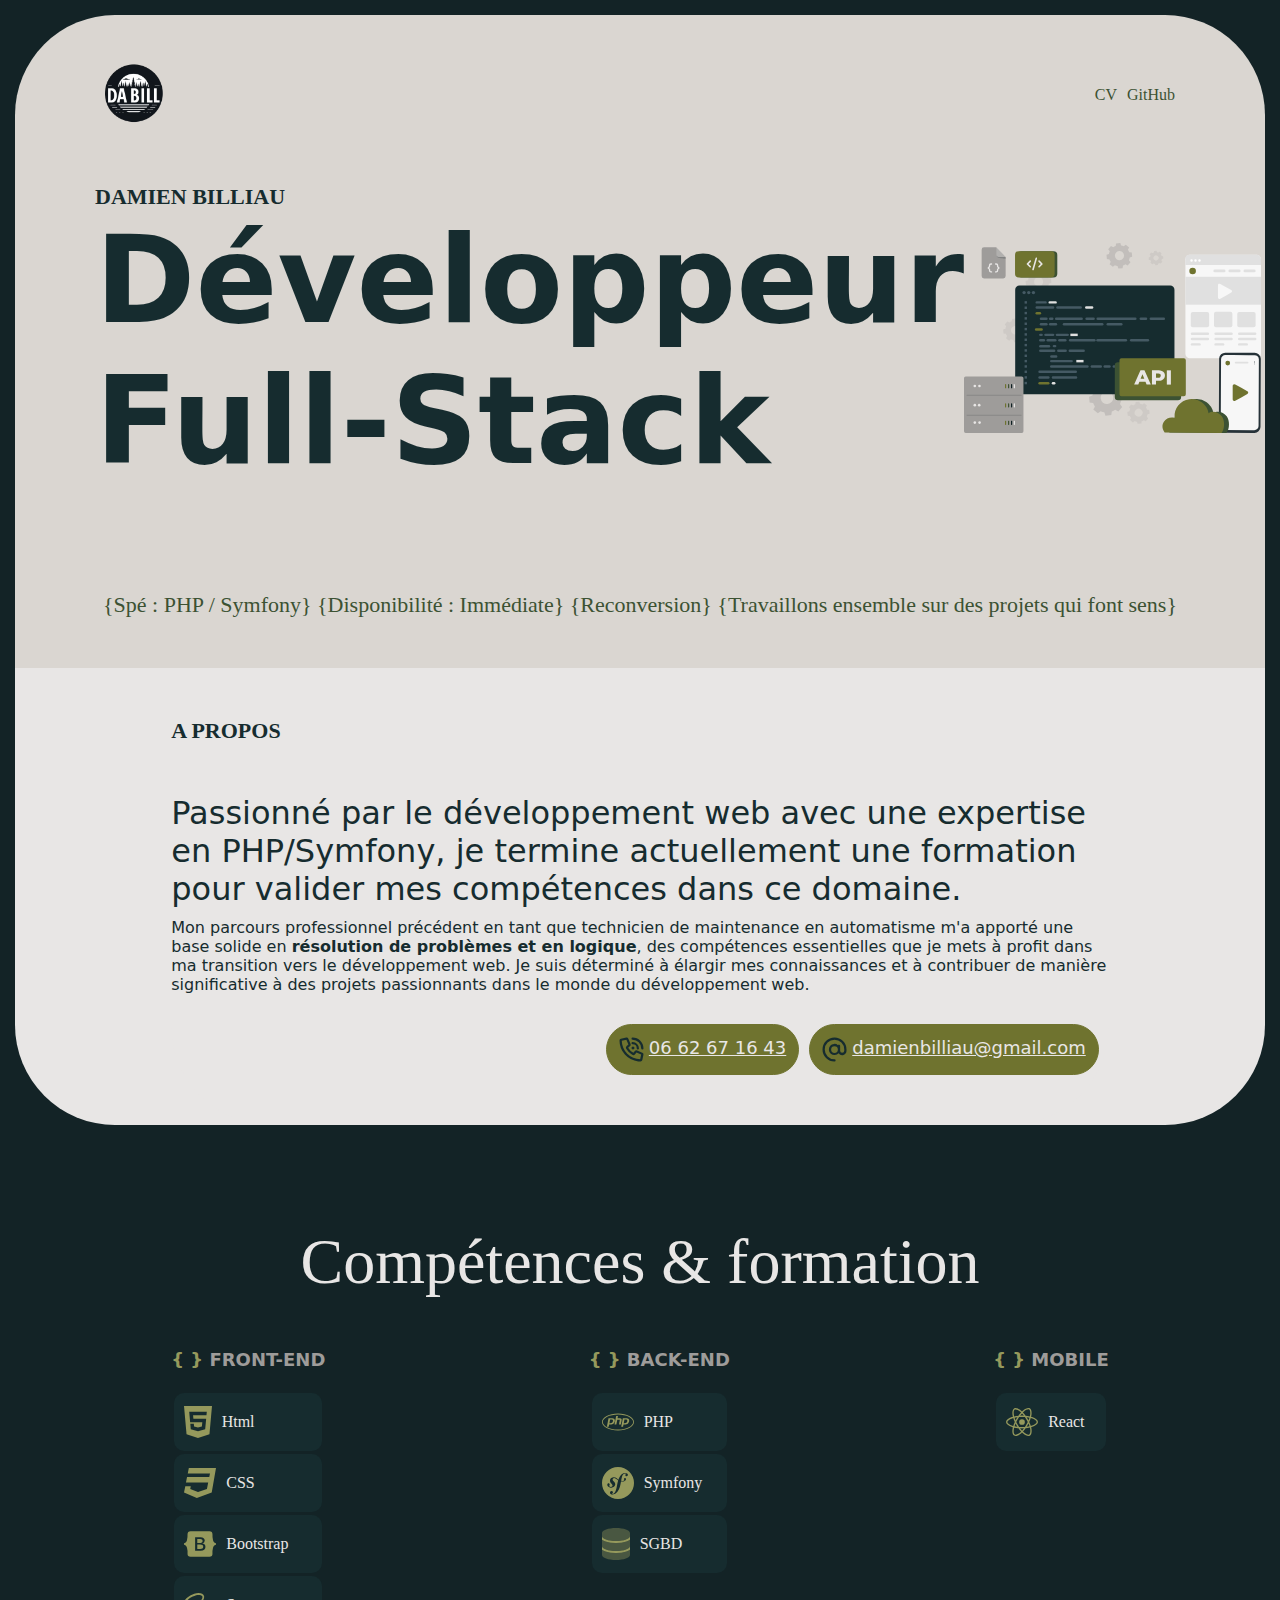
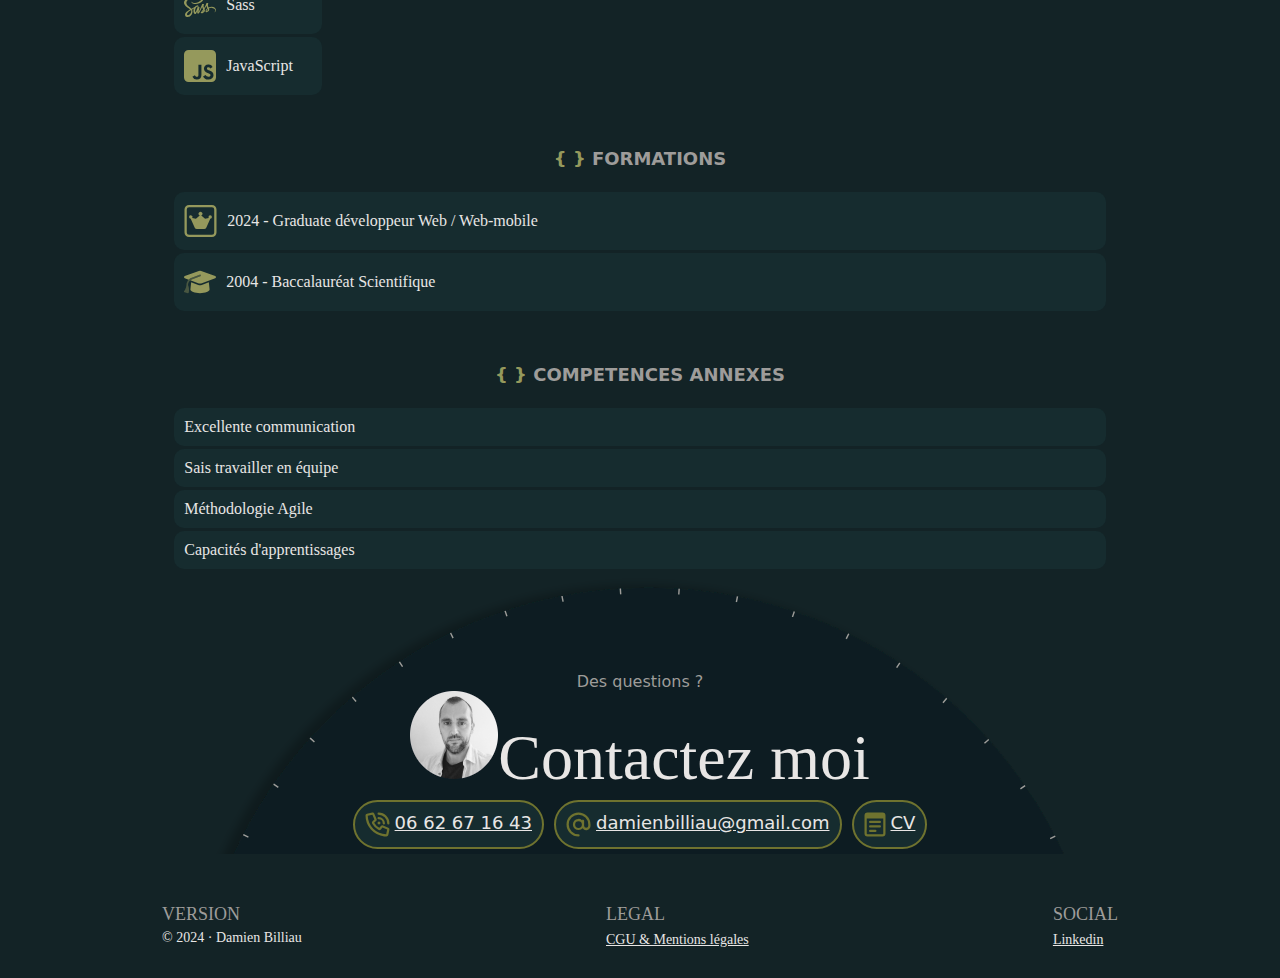
==== commit 45eb5356: "version finale 3" ====
--- a/index.html
+++ b/index.html
@@ -44,8 +44,8 @@
                     Mon parcours professionnel précédent en tant que technicien de maintenance en automatisme m'a apporté une base solide en <b>résolution de problèmes et en logique</b>, des compétences essentielles que je mets à profit dans ma transition vers le développement web. Je suis déterminé à élargir mes connaissances et à contribuer de manière significative à des projets passionnants dans le monde du développement web.
                 </div>
                 <div class="contact">
-                    <button type="button" class="btnContact btnLink btnCell"><img src="pictures/phone-volume.svg" alt="phone">06 62 67 16 43</button>
-                    <button type="button" class="btnContact btnLink btnMail"><img src="pictures/at.svg" alt="email">damienbilliau@gmail.com</button>
+                    <a href="tel:+33662671643" class="btnContact btnLink btnCell"><img src="pictures/phone-volume.svg" alt="phone">06 62 67 16 43</a>
+                    <a href="mailto:damienbilliau@gmail.com" class="btnContact btnLink btnMail"><img src="pictures/at.svg" alt="email">damienbilliau@gmail.com</a>
                 </div>
             </div>
         </div>
@@ -104,9 +104,9 @@
             <div class="questions">Des questions ?</div>
             <div class="contactMe"><img src="pictures/photo.png" alt="IDPicture">Contactez moi</div>
             <div class="contactChoices">
-                <button type="button" class="btnContact btnLink btnCell"><img src="pictures/phone-volumeGreen.svg" alt="phone"> 06 62 67 16 43</button>
-                <button type="button" class="btnContact btnLink btnMail"><img src="pictures/atGreen.svg" alt="email"> damienbilliau@gmail.com</button>
-                <button id="btnCV" type="button" class="btnContact"><img src="pictures/memo-pad.svg" alt="CV"> CV</a></button>
+                <a href="tel:+33662671643" class="btnContact btnLink btnCell"><img src="pictures/phone-volumeGreen.svg" alt="phone"> 06 62 67 16 43</a>
+                <a href="mailto:damienbilliau@gmail.com" class="btnContact btnLink btnMail"><img src="pictures/atGreen.svg" alt="email"> damienbilliau@gmail.com</a>
+                <a id="dlLink" href="files/CV DaBill.pdf" download="CV Damien Billiau" class="btnContact"><img src="pictures/memo-pad.svg" alt="CV"> CV</a>
             </div>
         </div>
     </main>
@@ -121,7 +121,7 @@
         </div>
         <div class="footer">
             <h5>SOCIAL</h5>
-            <a href="www.linkedin.com/in/damien-billiau-a8831851">Linkedin</a>
+            <a href="https://www.linkedin.com/in/damien-billiau-a8831851">Linkedin</a>
         </div>
     </footer>
     <script src="scripts/scripts.js"></script>
--- a/styles/styles.css
+++ b/styles/styles.css
@@ -280,10 +280,7 @@
 main .aboutWrap .about .contact {
   display: flex;
 }
-main .aboutWrap .about .contact :hover {
-  cursor: pointer;
-}
-main .aboutWrap .about .contact button {
+main .aboutWrap .about .contact a {
   display: flex;
   border: solid 1px #6F732F;
   border-radius: 50px;
@@ -366,7 +363,7 @@
 main .contact2 .contactChoices :hover {
   cursor: pointer;
 }
-main .contact2 .contactChoices button {
+main .contact2 .contactChoices a {
   display: flex;
   justify-content: center;
   border: solid 2px #6F732F;
@@ -379,7 +376,7 @@
   font-family: system-ui, -apple-system, BlinkMacSystemFont, "Segoe UI", Roboto, Oxygen, Ubuntu, Cantarell, "Open Sans", "Helvetica Neue", sans-serif;
   text-align: center;
 }
-main .contact2 .contactChoices button img {
+main .contact2 .contactChoices a img {
   padding-right: 5px;
 }
 
@@ -397,7 +394,7 @@
   main .aboutWrap .about .contact {
     justify-content: end;
   }
-  main .aboutWrap .about .contact button {
+  main .aboutWrap .about .contact a {
     margin-right: 10px;
     font-size: 18px;
     padding: 12px;
@@ -426,7 +423,7 @@
   main .aboutWrap .about .contact {
     justify-content: center;
   }
-  main .aboutWrap .about .contact button {
+  main .aboutWrap .about .contact a {
     width: 50px;
     height: 50px;
     padding: 10px;
@@ -439,7 +436,7 @@
   main .skillsEducation h4 {
     font-size: 15px;
   }
-  main .contact2 .contactChoices button {
+  main .contact2 .contactChoices a {
     width: 50px;
     height: 50px;
     padding: 10px;
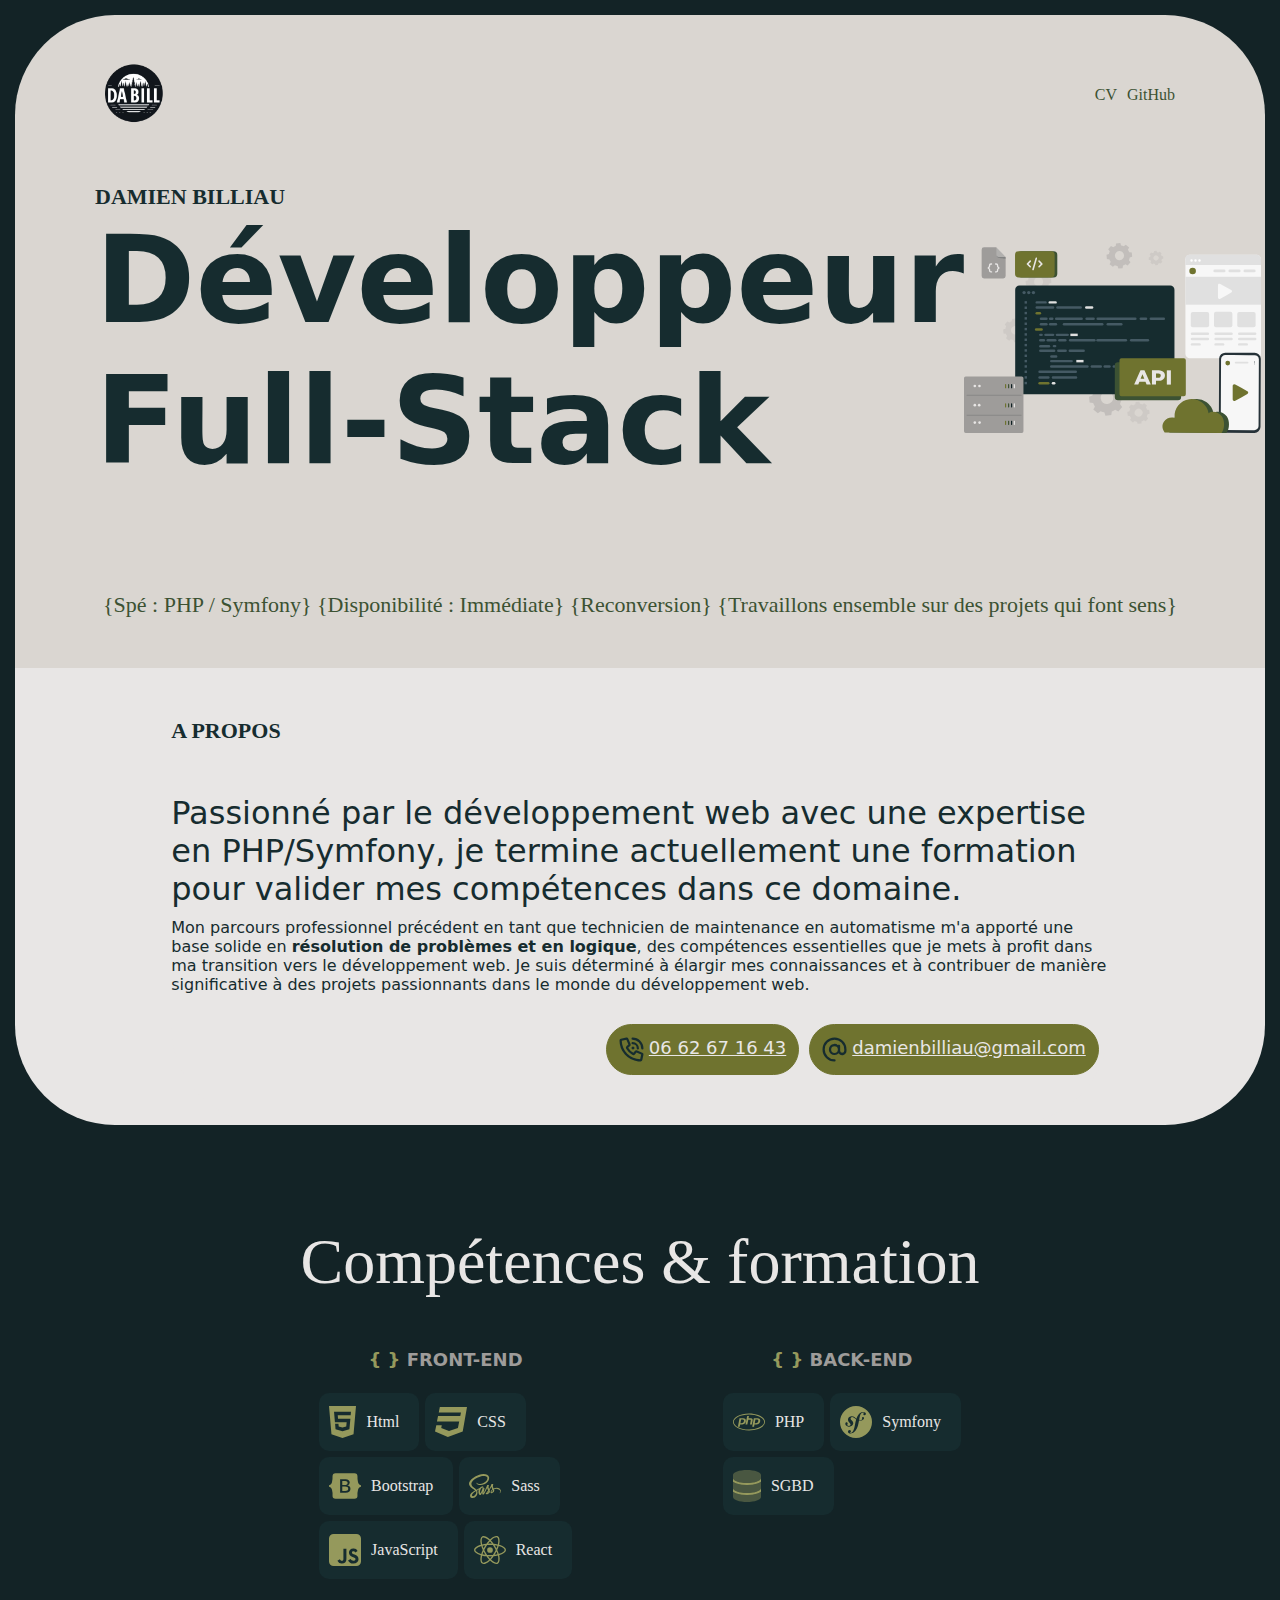
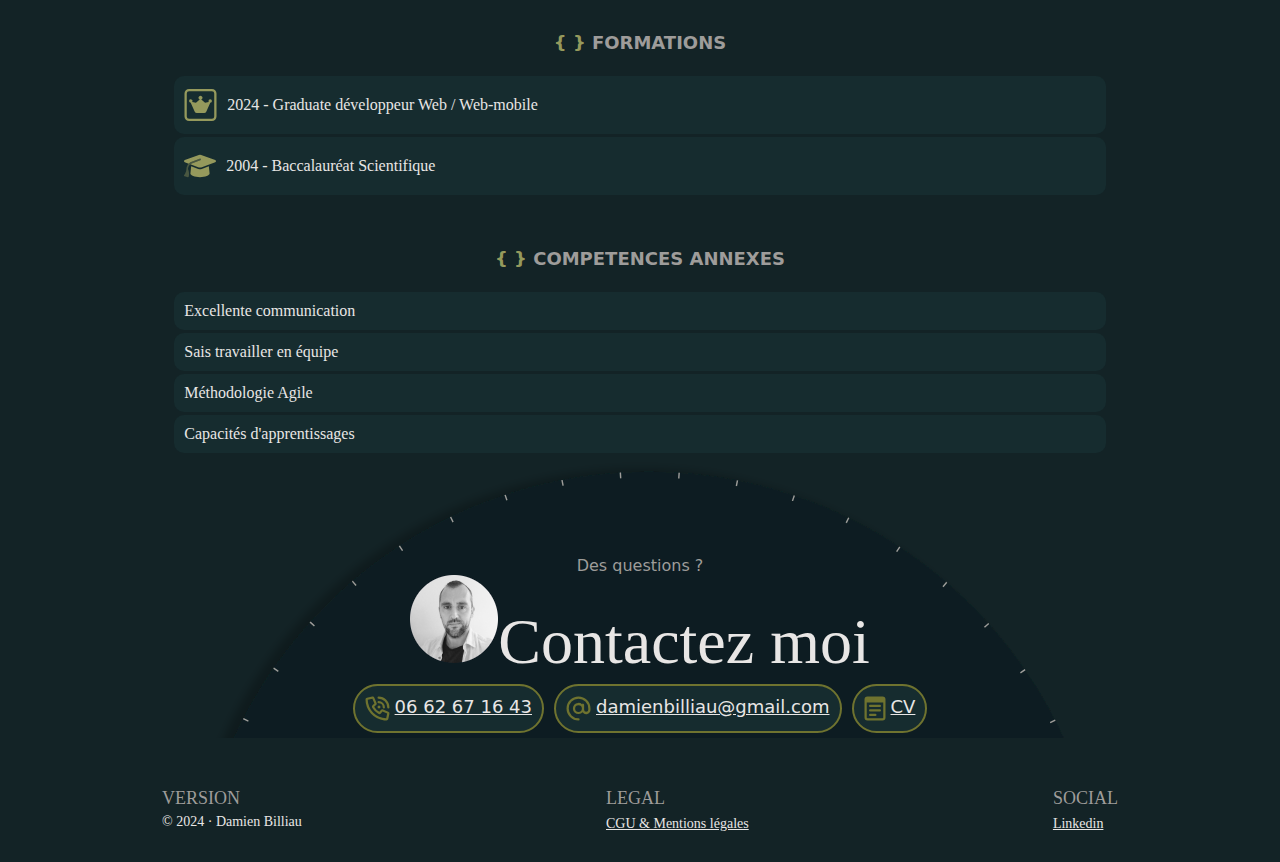
==== commit f4134679: "version finale 7" ====
--- a/index.html
+++ b/index.html
@@ -64,6 +64,7 @@
                     </div>
                     <div class="frontSkills">
                         <div><img src="pictures/square-js.svg" alt="JS"><span>JavaScript</span></div>
+                        <div><img src="pictures/react.svg" alt="React"><span>React</span></div>
                     </div>
                 </div>
                 <div class="back">
@@ -74,12 +75,6 @@
                     </div>
                     <div class="backSkills">
                         <div><img src="pictures/database.svg" alt="database"><span>SGBD</span></div>
-                    </div>
-                </div>
-                <div class="mobile">
-                    <h4><span class="curlyBrackets">{ }</span> MOBILE</h4>
-                    <div class="mobileSkills">
-                        <div><img src="pictures/react.svg" alt="React"><span>React</span></div>
                     </div>
                 </div>
             </div>
--- a/styles/styles.css
+++ b/styles/styles.css
@@ -315,16 +315,16 @@
 }
 main .skillsEducation .skills {
   display: flex;
-  justify-content: space-between;
-}
-main .skillsEducation .skills .frontSkills div, main .skillsEducation .skills .backSkills div, main .skillsEducation .skills .mobileSkills div {
+  justify-content: space-evenly;
+}
+main .skillsEducation .skills .frontSkills div, main .skillsEducation .skills .backSkills div {
   display: flex;
   background-color: #162C2F;
   padding: 10px;
   margin: 3px;
   border-radius: 10px;
 }
-main .skillsEducation .skills .frontSkills div span, main .skillsEducation .skills .backSkills div span, main .skillsEducation .skills .mobileSkills div span {
+main .skillsEducation .skills .frontSkills div span, main .skillsEducation .skills .backSkills div span {
   padding: 10px;
 }
 main .skillsEducation .educationList div, main .skillsEducation .softSkillsList div {
@@ -402,6 +402,9 @@
   main .skillsEducation {
     width: 75%;
   }
+  main .skillsEducation .skills .frontSkills, main .skillsEducation .skills .backSkills {
+    display: flex;
+  }
   main .skillsEducation h2 {
     font-size: 64px;
   }
